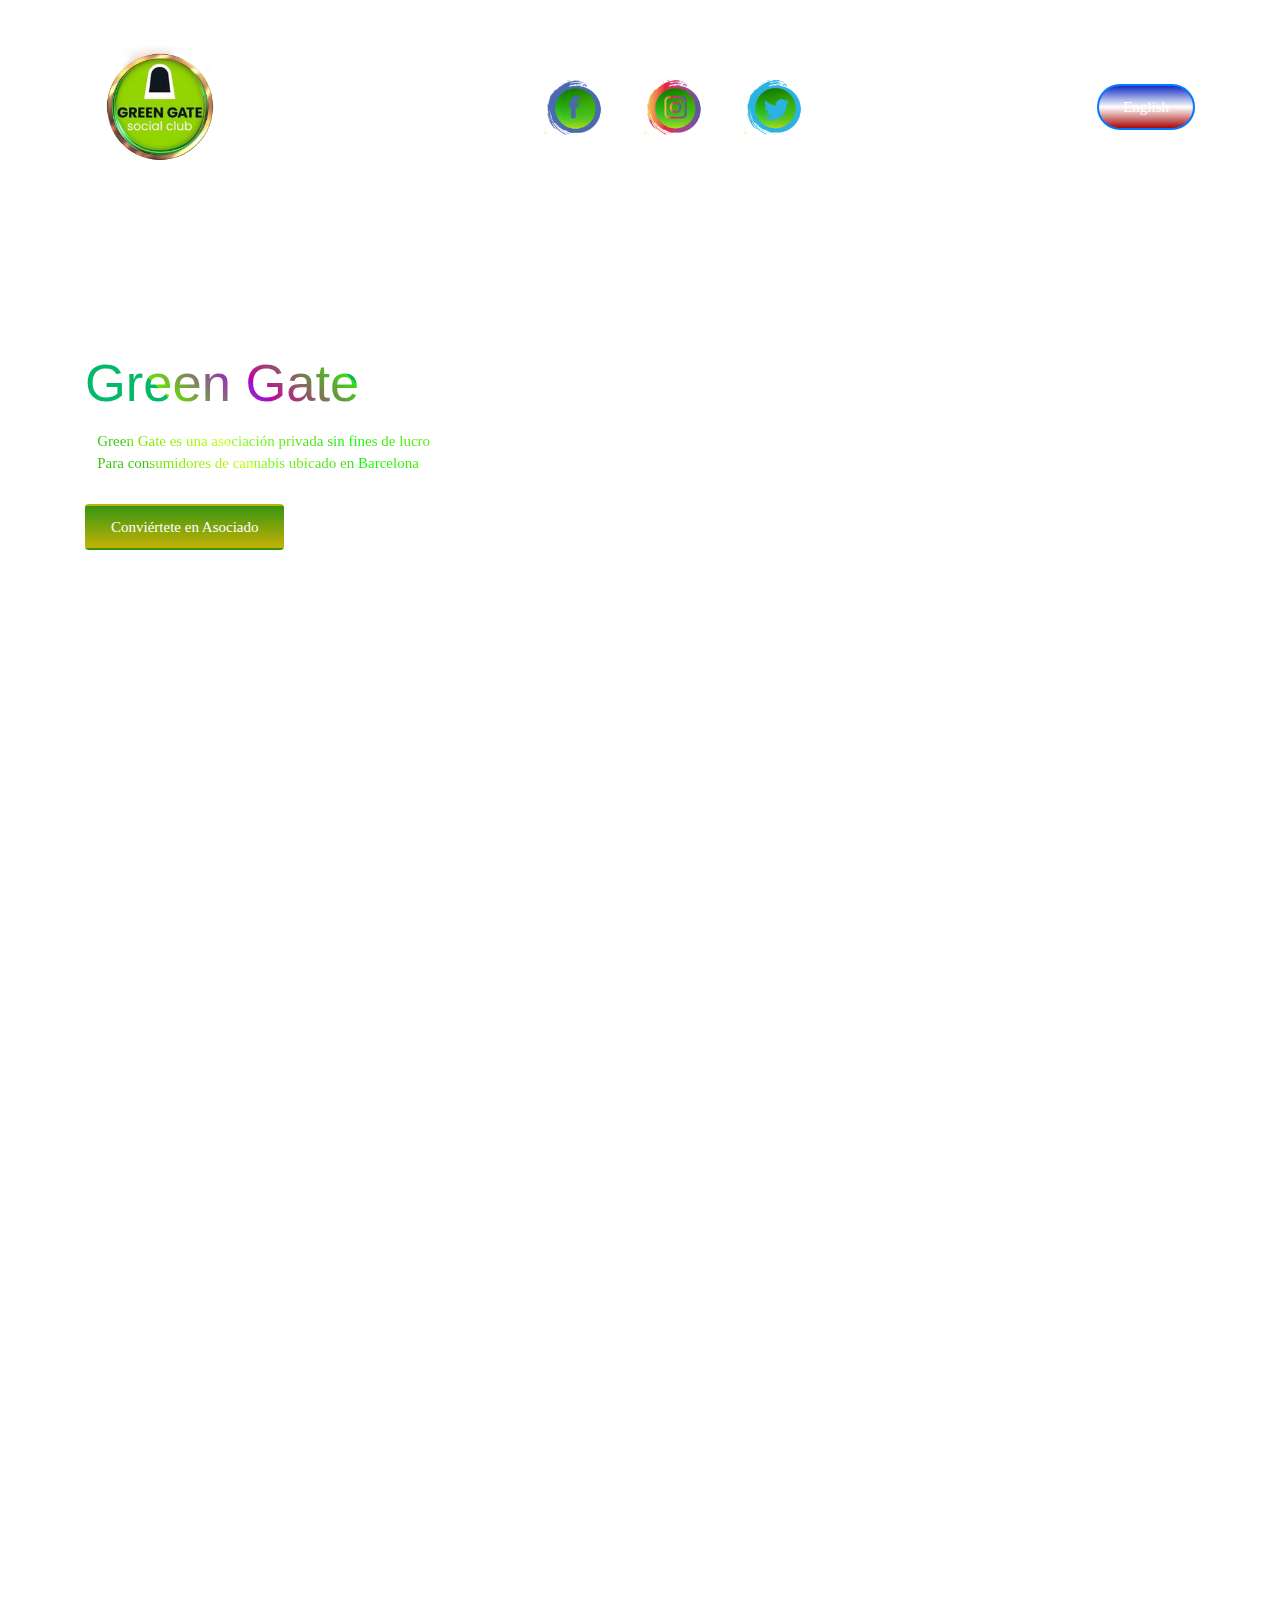
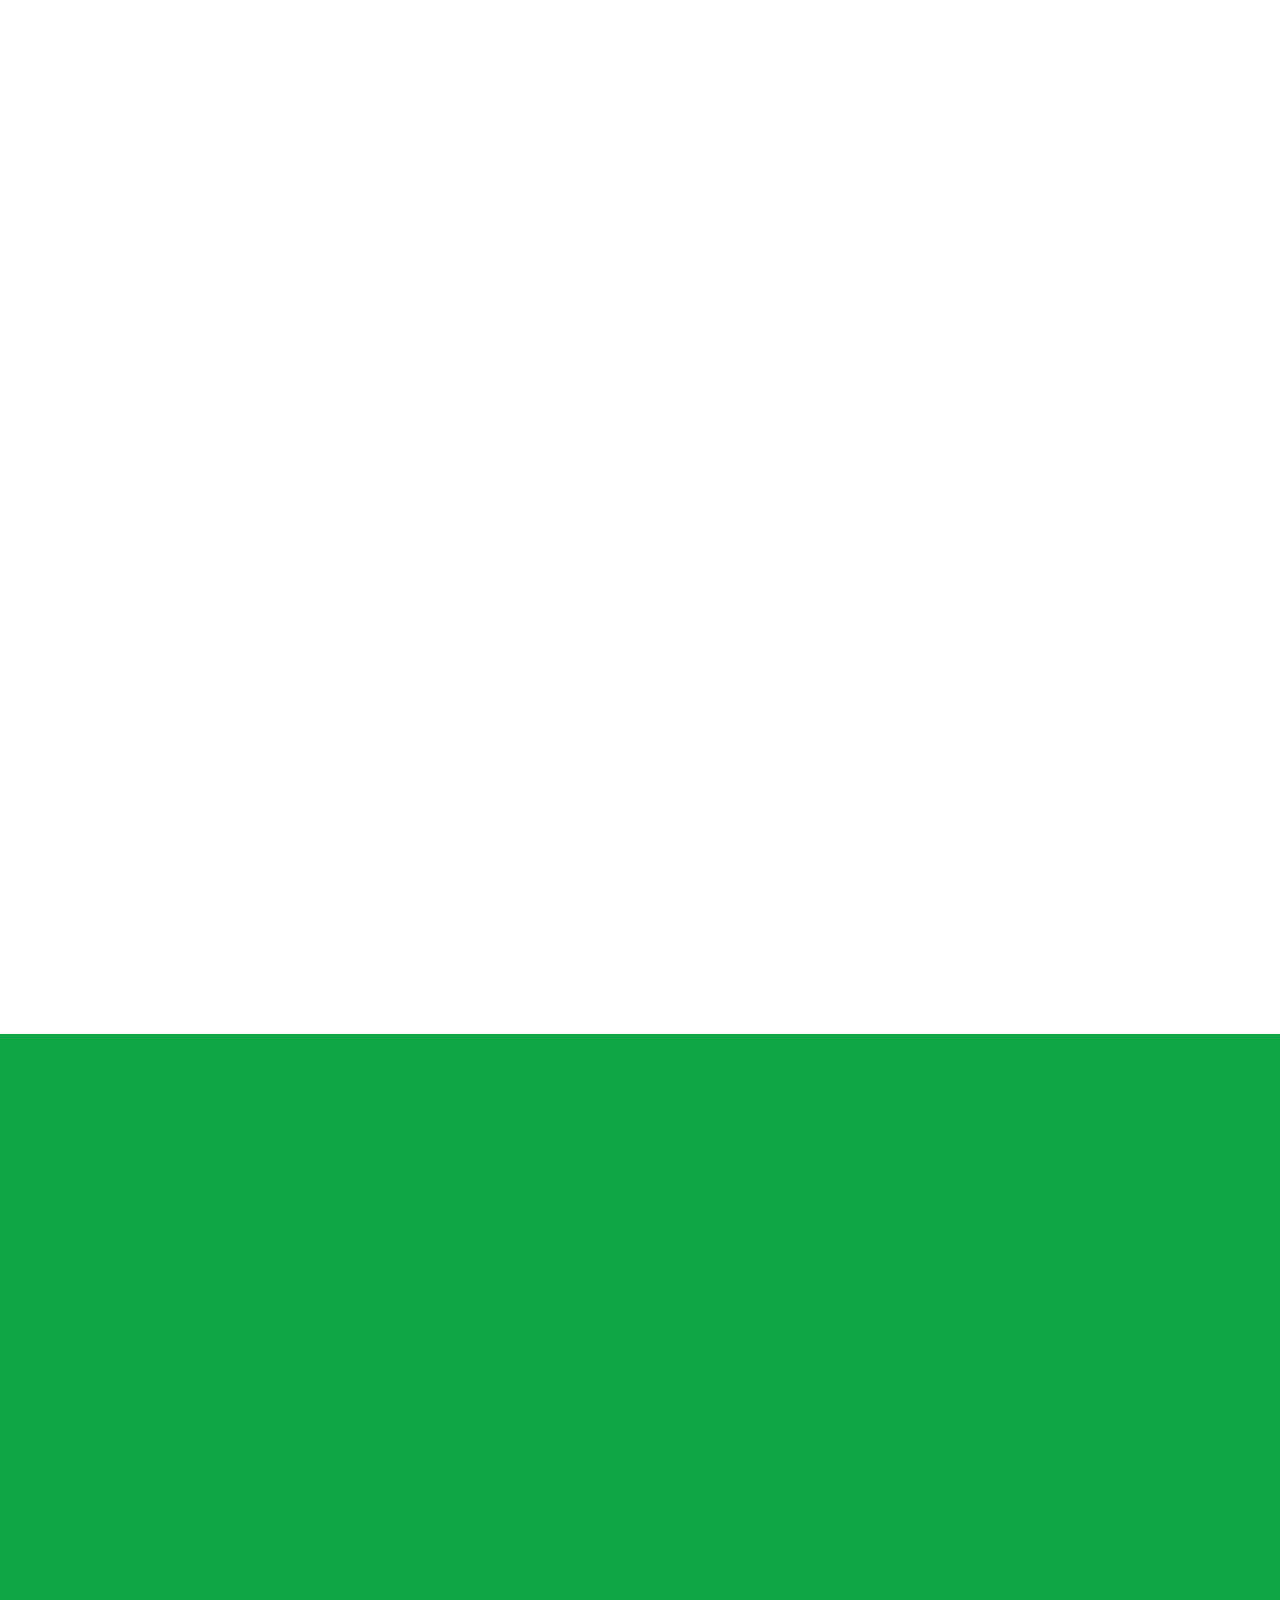
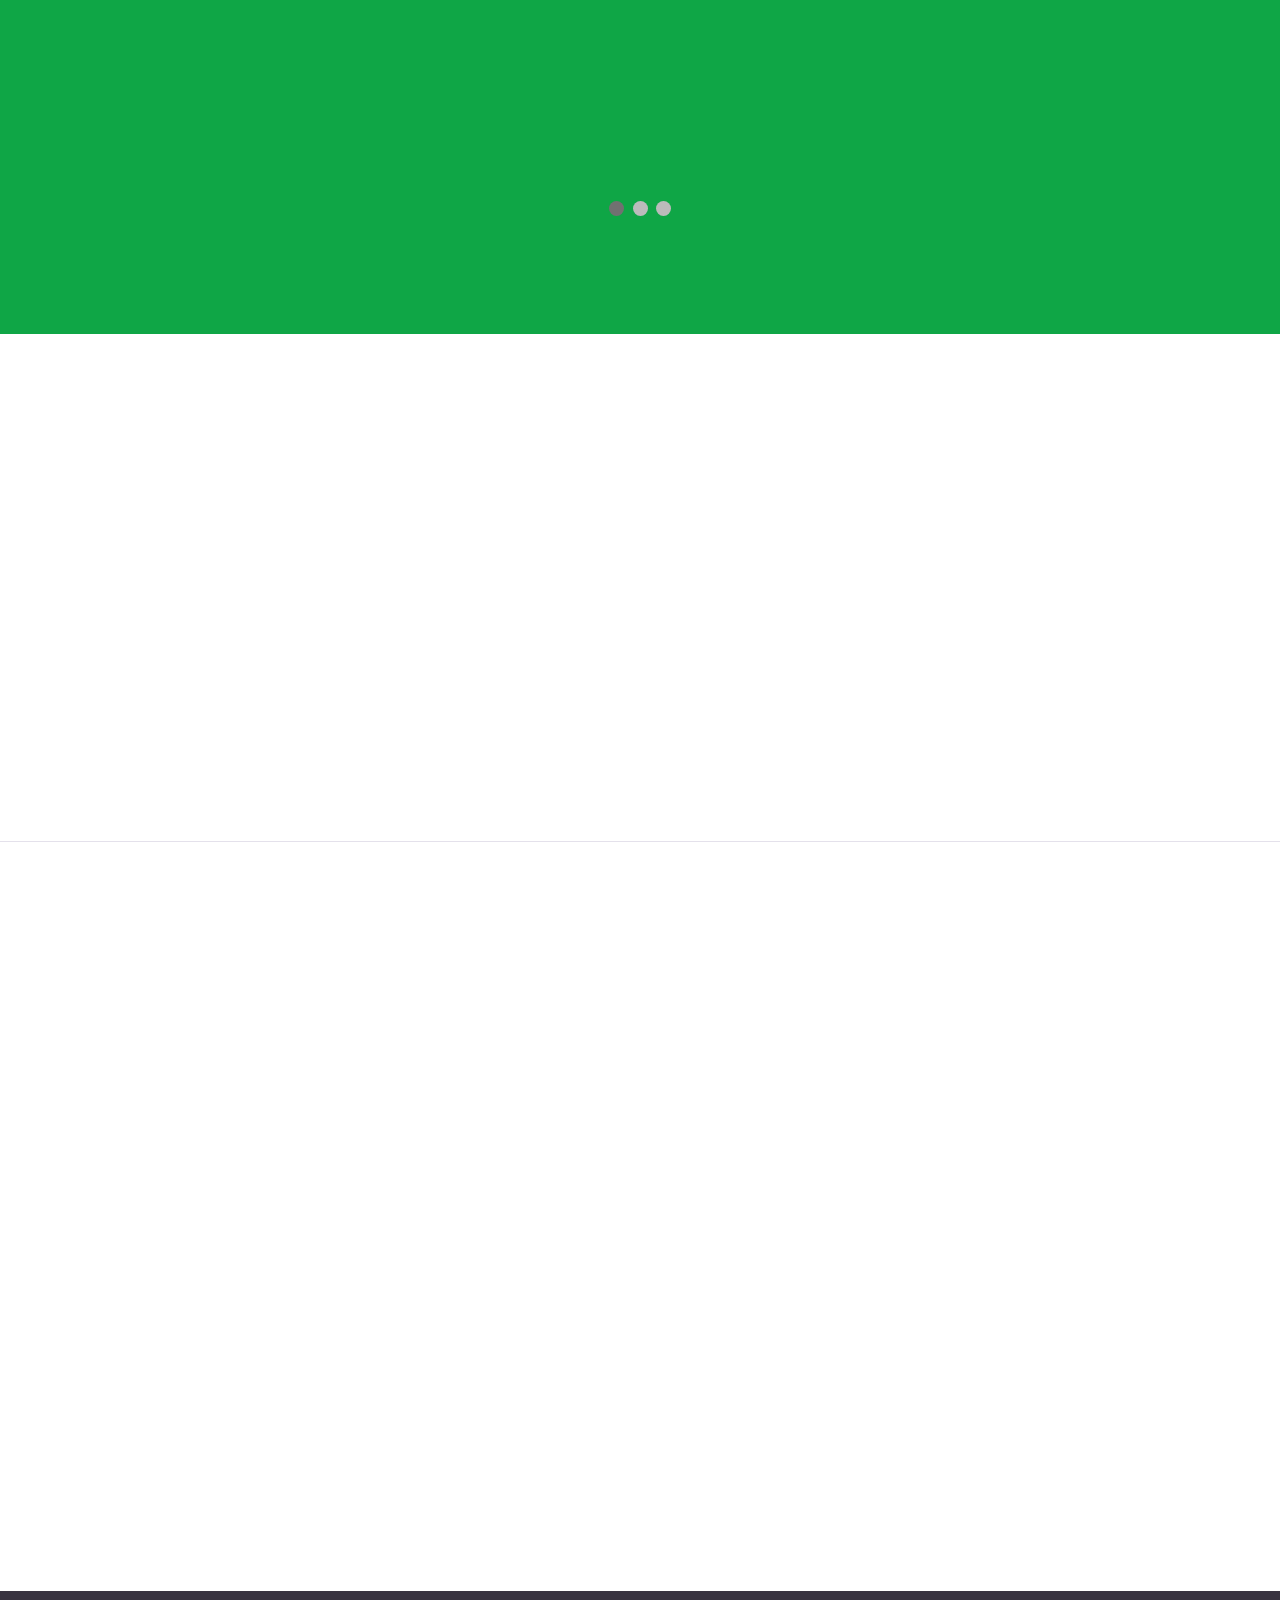
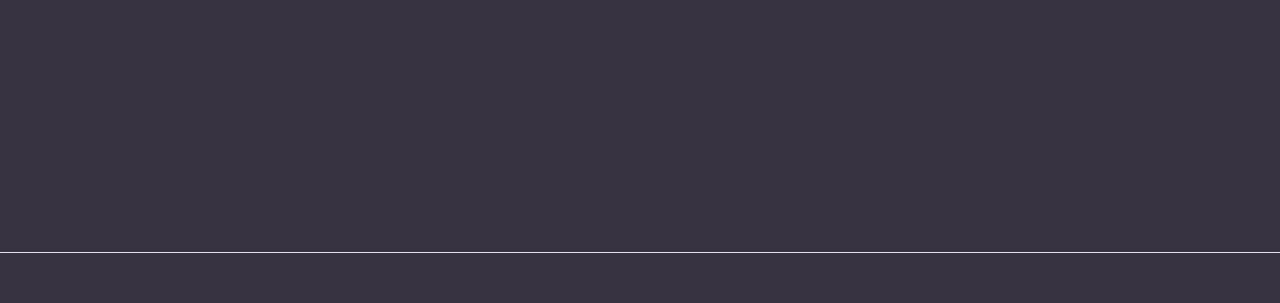
==== index-ES.html @ 4e25cd37 "Add files via upload" ====
<!DOCTYPE html>
<html lang="en">
<head>
  <meta charset="UTF-8">
  <meta name="viewport" content="width=device-width, initial-scale=1.0">
  <meta name="viewport" content="width=device-width, initial-scale=1">

  <meta http-equiv="X-UA-Compatible" content="ie=edge">
  
  <meta name="description" content="Mobile Application HTML5 Template">



  <meta name="viewport" content="width=device-width, initial-scale=1">

  <title>Green Gate </title>

  <link rel="stylesheet" href="https://www.w3schools.com/w3css/4/w3.css">

  <link rel="shortcut icon" href="assets/favicon-light.png" type="image/x-icon">

  <link rel="stylesheet" href="assets/css/maicons.css">



  <link rel="stylesheet" href="assets/vendor/animate/animate.css">

  <link rel="stylesheet" href="assets/vendor/owl-carousel/css/owl.carousel.min.css">

  <link rel="stylesheet" href="assets/css/bootstrap.css">

  <link rel="stylesheet" href="assets/css/mobster.css">

   <link rel="stylesheet" href="assets/css/style.css">


</head>
<body>

<nav class="navbar navbar-expand-lg navbar-dark navbar-floating">
  <div class="container">
    <a class="navbar-brand" href="#">
      <img src="assets/favicon-light.png" alt="" width="150" >
    </a>
    <button class="navbar-toggler" type="button" data-toggle="collapse" data-target="#navbarToggler" aria-controls="navbarToggler" aria-expanded="false" aria-label="Toggle navigation">
      <span class="navbar-toggler-icon"></span>
    </button>
  
    <div class="collapse navbar-collapse" id="navbarToggler">
      <ul class="navbar-nav ml-auto mt-3 mt-lg-0">
        <li class="nav-item dropdown active">
           </li>
      <li class="nav-item">
          <a class="nav-link" href="https://www.facebook.com/Green-Gate-263067402261282"><img src="assets/img/Facebook.png" alt="" width="70" ></a>
        </li>
        <li class="nav-item">
          <a class="nav-link" href="https://www.instagram.com/green_g4te/"><img src="assets/img/Instagram.png" alt="" width="70" ></a>
        </li>
        <li class="nav-item">
          <a class="nav-link" href="https://twitter.com/GateBarcelona"><img src="assets/img/Twitter.png" alt="" width="70" ></a>
        </li>
       
      </ul>
      <div class="ml-auto my-2 my-lg-0">
        <a href="index-2.html" class="btn btn-primary2 rounded-pill">English</a>
      </div>
    </div>
  </div>
</nav>

<div class="page-hero-section bg-image hero-home-2" style="background-image: url(assets/img/bg_hero_2.png);">
  <div class="hero-caption">
    <div class="container fg-white h-100">
      <div class="row align-items-center h-100">
        <div class="col-lg-6 wow fadeInUp">
           <div class="slide-caption">
                        <h1 class="gradient-text">Green Gate</h1>
                      </div>
         <div class="gradient-text2"><p class="mb-4">Green Gate es una asociación privada sin fines de lucro<br>Para consumidores de cannabis ubicado en Barcelona</p></div>

          <a href="#" class="btn btn-dark">Conviértete en Asociado</a>

        </div>
        </div>
      </div>
    </div>
  </div>
</div>
<div class="page-hero-section bg-image hero-home-1" style="background-image: url(assets/img/bg_1_Page2.png);">
<div class="page-section no-scroll">
  <div class="container">
    <h2 class="gradient-text text-center wow fadeIn">Green Gate Asociación de Cannabis</h2>

    <div class="row justify-content-center mt-5">
      <div class="col-lg-10">
        <div class="row justify-content-center">
          <div class="col-md-6 col-lg-4 py-3 wow fadeInLeft">
            <div class="card card-body border-0 text-center shadow pt-5">
              <div class="svg-icon mx-auto mb-4">
                <img src="assets/img/icons/payment.png" alt="">
              </div>
              <h5 class="fg-gray">Los horarios de apertura</h5>
              <p class="fs-small">Abierto todos los días, incluidos los fines de semana desde
11:00 a 23:00</p>
            </div>
          </div>
          <div class="col-md-6 col-lg-4 py-3 wow fadeInUp">
            <div class="card card-body border-0 text-center shadow pt-5">
              <div class="svg-icon mx-auto mb-4">
                <img src="assets/img/icons/customizable.png" alt="">
              </div>
              <h5 class="fg-gray">La mejor seleccion</h5>
              <p class="fs-small">Green Gate ofrece una amplia gama de variedades de cannabis de la mejor calidad.</p>
            </div>
          </div>
          <div class="col-md-6 col-lg-4 py-3 wow fadeInRight">
            <div class="card card-body border-0 text-center shadow pt-5">
              <div class="svg-icon mx-auto mb-4">
                <img src="assets/img/icons/concept.png" alt="">
              </div>
              <h5 class="fg-gray">Ubicación Barcelona</h5>
              <p class="fs-small">Situada en el corazón de Barcelona.<br>Carrer del Consell de Cent, 230
            </p>
            </div>
          </div>
          </div>
        </div>
      </div>
    </div>
  </div>
</div>
  <div class="page-section no-scroll">
  <div class="container">
    <div class="row align-items-center">
      <div class="col-lg-7 wow fadeIn">
        <div class="img-place">
          <img src="assets/img/app_preview_4.png" alt="">
        </div>
      </div>
      <div class="col-lg-5 pl-lg-5 wow fadeInUp">
        <h2 class="gradient-text mb-4">Bienvenido a Green Gate</h2>
        <p class="mb-4">La Asociación Green Gate es una asociación privada sin ánimo de lucro de consumidores de cannabis ubicada en Barcelona, <br>
          cuya finalidad es ofrecer un espacio controlado y regulado a los fumadores de Cannabis - Marihuana. <br>
Tanto quienes lo consumen con fines recreativos como quienes lo utilizan con fines terapéuticos</p>
        <a href="#" class="btn btn-dark rounded-pill">Conviértete en Asociado</a>
      </div>
    </div>
  </div>
</div>
 <h2 class="gradient-text text-center wow fadeIn">Galería</h2>
<div class="page-hero-section bg-image hero-home-2" style="background-color: #0fa646 ;">
<div class="slideshow">

<div class="mySlides fade">
  <div class="numbertext"></div>
  <img src="assets/img/Clean_Local/Loc_1_2000x1100.png" style="width:100%">
  <div class="text"></div>
</div>

<div class="mySlides fade">
  <div class="numbertext"></div>
  <img src="assets/img/Clean_Local/Loc_2_2000x1150.png" style="width:100%">
  <div class="text"></div>
</div>

<div class="mySlides fade">
  <div class="numbertext"></div>
  <img src="assets/img/Clean_Local/Loc_3_2000x1150.png" style="width:100%">
  <div class="text"></div>
</div>

</div>
<br>

<div style="text-align:center">
  <span class="dot"></span> 
  <span class="dot"></span> 
  <span class="dot"></span> 
</div>

<script>
var slideIndex = 0;
showSlides();

function showSlides() {
  var i;
  var slides = document.getElementsByClassName("mySlides");
  var dots = document.getElementsByClassName("dot");
  for (i = 0; i < slides.length; i++) {
    slides[i].style.display = "none";  
  }
  slideIndex++;
  if (slideIndex > slides.length) {slideIndex = 1}    
  for (i = 0; i < dots.length; i++) {
    dots[i].className = dots[i].className.replace(" active", "");
  }
  slides[slideIndex-1].style.display = "block";  
  dots[slideIndex-1].className += " active";
  setTimeout(showSlides, 2000); // Change image every 2 seconds
}
</script>
<!-- Clients -->
<div class="page-section">
  <div class="container">
    <div class="gradient-text text-center wow fadeIn">
      <h2 class="mb-4">Ejemplos de nuestras cepas </h2>
      <p> <a href="#">Conviértete en miembro</a></p>
    </div>
    <div class="row row-cols-1 row-cols-sm-2 row-cols-md-3 row-cols-lg-5 justify-content-center align-items-center mt-5">
      <div class="p-3 wow zoomIn">
        <div class="img-place client-img">
          <img src="assets/img/clients/Aghan_Sherbet.png" alt="">
        </div>
      </div>
      <div class="p-3 wow zoomIn">
        <div class="img-place client-img">
          <img src="assets/img/clients/Cream_Caramel.png" alt="">
        </div>
      </div>
      <div class="p-3 wow zoomIn">
        <div class="img-place client-img">
          <img src="assets/img/clients/Tropicana_Cookies.png" alt="">
        </div>
      </div>
      <div class="p-3 wow zoomIn">
        <div class="img-place client-img">
          <img src="assets/img/clients/Lemon_Miracle.png" alt="">
        </div>
      </div>
      <div class="p-3 wow zoomIn">
        <div class="img-place client-img">
          <img src="assets/img/clients/Old_Family_Purps.png" alt="">
        </div>
      </div>
      <div class="p-3 wow zoomIn">
        <div class="img-place client-img">
          <img src="assets/img/clients/King_Louis.png" alt="">
        </div>
      </div>
      <div class="p-3 wow zoomIn">
        <div class="img-place client-img">
          <img src="assets/img/clients/Gellato_33.png" alt="">
        </div>
      </div>
      <div class="p-3 wow zoomIn">
        <div class="img-place client-img">
          <img src="assets/img/clients/Strawberry_Glue.png" alt="">
        </div>
      </div>
    </div>
  </div>
</div>

<hr>

<!-- Testimonials -->
<div class="page-section">
  <div class="container">
    <div class="row justify-content-center text-center">
      <div class="col-lg-6 wow fadeIn">
        <h2 class="gradient-text" >Opiniones</h2>
      </div>
    </div>
  </div>
  <div class="container-fluid">
    <div class="owl-carousel stack-carousel mt-5 wow fadeInUp">
      <div class="item">
        <div class="ratings fs-small py-3">
          <span class="icon mai-star"></span>
          <span class="icon mai-star"></span>
          <span class="icon mai-star"></span>
          <span class="icon mai-star"></span>
          <span class="icon mai-star"></span>
        </div>
  
        <div class="caption">Un gran club. El personal es muy amable y tiene buen ambiente. Todos los fines de semana hay buena música. <br>
La variedad de habitaciones asegura que se sienta cómodo y pueda relajarse por completo, especialmente con amigos.</div>
  
        <div class="avatar mt-3">
          <div class="avatar-img">
            <img src="assets/img/person/person_1.png" alt="">
          </div>
          <div class="avatar-caption">
            <p class="mb-0 fw-medium fg-primary">Adam Gracikowski</p>
            <div class="fs-vsmall fw-medium">Asociado</div>
          </div>
        </div>
      </div>
      <div class="item">
        <div class="ratings fs-small py-3">
          <span class="icon mai-star"></span>
          <span class="icon mai-star"></span>
          <span class="icon mai-star"></span>
          <span class="icon mai-star"></span>
          <span class="icon mai-star"></span>
        </div>
  
        <div class="caption"></div>
  
        <div class="avatar mt-3">
          <div class="avatar-img">
            <img src="assets/img/person/person_2.png" alt="">
          </div>
          <div class="avatar-caption">
            <p class="mb-0 fw-medium fg-primary">Galih Raugana</p>
            <div class="fs-vsmall fw-medium">Graphic Designer</div>
          </div>
        </div>
      </div>
      <div class="item">
        <div class="ratings fs-small py-3">
          <span class="icon mai-star"></span>
          <span class="icon mai-star"></span>
          <span class="icon mai-star"></span>
          <span class="icon mai-star"></span>
          <span class="mai-star"></span>
        </div>
  
        <div class="caption">Lorem ipsum dolor, sit amet consectetur adipisicing elit. Rem distinctio esse eum laudantium necessitatibus autem perferendis quod ipsum eaque.</div>
  
        <div class="avatar mt-3">
          <div class="avatar-img">
            <img src="assets/img/person/person_3.png" alt="">
          </div>
          <div class="avatar-caption">
            <p class="mb-0 fw-medium fg-primary">Galih Raugana</p>
            <div class="fs-vsmall fw-medium">Data Analyst</div>
          </div>
        </div>
      </div>
    </div>
  </div>
</div>





<div class=" bg-dark fg-white">
  <div class="container mb-5">
    <div class="row justify-content-center text-center wow fadeInUp">
      <div class="col-lg-8">
        <div class="text-center mb-3">
          <img src="assets/favicon-light.png" alt="" height="80">
        </div>
        <h3 class="gradient-text mb-3"><span class="fg-primary">Green</span>Gate</h3>
        <p class="gradient-text caption">Green Gate es una asociación privada sin fines de lucro
Para consumidores de cannabis ubicados en Barcelona.</p>

       
      </div>
    </div>
  </div>
  
  <hr>
  <!-- Please don't remove or modify the credits below -->
  <p class="gradient-text text-center mt-4 wow fadeIn">Copyright &copy; 2021 <a href="https://www.greengate.es/" class="fg-white fw-medium">GreenGate</a>. Todos los derechos reservados</p>
</div>

<script src="assets/js/jquery-3.5.1.min.js"></script>

<script src="assets/js/bootstrap.bundle.min.js"></script>

<script src="assets/vendor/owl-carousel/js/owl.carousel.min.js"></script>

<script src="assets/vendor/wow/wow.min.js"></script>

<script src="assets/js/mobster.js"></script>

</body>
</html>
---- assets/css/maicons.css ----
@font-face {
  font-family: 'maicons';
  src:  url('../fonts/maicons.eot?c9nlkl');
  src:  url('../fonts/maicons.eot?c9nlkl#iefix') format('embedded-opentype'),
    url('../fonts/maicons.ttf?c9nlkl') format('truetype'),
    url('../fonts/maicons.woff?c9nlkl') format('woff'),
    url('../fonts/maicons.svg?c9nlkl#maicons') format('svg');
  font-weight: normal;
  font-style: normal;
  font-display: block;
}

[class^="mai-"], [class*=" mai-"] {
  /* use !important to prevent issues with browser extensions that change fonts */
  font-family: 'maicons' !important;
  speak: none;
  font-style: normal;
  font-weight: normal;
  font-variant: normal;
  text-transform: none;
  line-height: 1;

  /* Better Font Rendering =========== */
  -webkit-font-smoothing: antialiased;
  -moz-osx-font-smoothing: grayscale;
}

.mai-add:before {
  content: "\e900";
}
.mai-add-circle:before {
  content: "\e901";
}
.mai-add-circle-outline:before {
  content: "\e902";
}
.mai-airplane:before {
  content: "\e903";
}
.mai-airplane-outline:before {
  content: "\e904";
}
.mai-alarm:before {
  content: "\e905";
}
.mai-alarm-outline:before {
  content: "\e906";
}
.mai-albums:before {
  content: "\e907";
}
.mai-albums-outline:before {
  content: "\e908";
}
.mai-alert:before {
  content: "\e909";
}
.mai-alert-circle:before {
  content: "\e90a";
}
.mai-alert-circle-outline:before {
  content: "\e90b";
}
.mai-analytics:before {
  content: "\e90c";
}
.mai-analytics-outline:before {
  content: "\e90d";
}
.mai-aperture:before {
  content: "\e90e";
}
.mai-aperture-outline:before {
  content: "\e90f";
}
.mai-apps:before {
  content: "\e910";
}
.mai-apps-outline:before {
  content: "\e911";
}
.mai-archive:before {
  content: "\e912";
}
.mai-archive-outline:before {
  content: "\e913";
}
.mai-arrow-back:before {
  content: "\e914";
}
.mai-arrow-back-circle:before {
  content: "\e915";
}
.mai-arrow-back-circle-outline:before {
  content: "\e916";
}
.mai-arrow-down:before {
  content: "\e917";
}
.mai-arrow-down-circle:before {
  content: "\e918";
}
.mai-arrow-down-circle-outline:before {
  content: "\e919";
}
.mai-arrow-forward:before {
  content: "\e91a";
}
.mai-arrow-forward-circle:before {
  content: "\e91b";
}
.mai-arrow-forward-circle-outline:before {
  content: "\e91c";
}
.mai-arrow-redo:before {
  content: "\e91d";
}
.mai-arrow-redo-circle:before {
  content: "\e91e";
}
.mai-arrow-redo-circle-outline:before {
  content: "\e91f";
}
.mai-arrow-redo-outline:before {
  content: "\e920";
}
.mai-arrow-undo:before {
  content: "\e921";
}
.mai-arrow-undo-circle:before {
  content: "\e922";
}
.mai-arrow-undo-circle-outline:before {
  content: "\e923";
}
.mai-arrow-undo-outline:before {
  content: "\e924";
}
.mai-arrow-up:before {
  content: "\e925";
}
.mai-arrow-up-circle:before {
  content: "\e926";
}
.mai-arrow-up-circle-outline:before {
  content: "\e927";
}
.mai-at:before {
  content: "\e928";
}
.mai-at-circle:before {
  content: "\e929";
}
.mai-at-circle-outline:before {
  content: "\e92a";
}
.mai-attach:before {
  content: "\e92b";
}
.mai-attach-outline:before {
  content: "\e92c";
}
.mai-backspace:before {
  content: "\e92d";
}
.mai-backspace-outline:before {
  content: "\e92e";
}
.mai-bandage:before {
  content: "\e92f";
}
.mai-bandage-outline:before {
  content: "\e930";
}
.mai-bar-chart:before {
  content: "\e932";
}
.mai-bar-chart-outline:before {
  content: "\e933";
}
.mai-barbell:before {
  content: "\e931";
}
.mai-barcode:before {
  content: "\e934";
}
.mai-barcode-outline:before {
  content: "\e935";
}
.mai-baseball:before {
  content: "\e936";
}
.mai-baseball-outline:before {
  content: "\e937";
}
.mai-basket:before {
  content: "\e938";
}
.mai-basket-outline:before {
  content: "\e93b";
}
.mai-basketball:before {
  content: "\e939";
}
.mai-basketball-outline:before {
  content: "\e93a";
}
.mai-battery-charging:before {
  content: "\e93c";
}
.mai-battery-dead:before {
  content: "\e93d";
}
.mai-battery-full:before {
  content: "\e93e";
}
.mai-battery-half:before {
  content: "\e93f";
}
.mai-beaker:before {
  content: "\e940";
}
.mai-beaker-outline:before {
  content: "\e941";
}
.mai-bed:before {
  content: "\e942";
}
.mai-bed-outline:before {
  content: "\e943";
}
.mai-beer:before {
  content: "\e944";
}
.mai-beer-outline:before {
  content: "\e945";
}
.mai-bicycle:before {
  content: "\e946";
}
.mai-bluetooth:before {
  content: "\e947";
}
.mai-boat:before {
  content: "\e948";
}
.mai-boat-outline:before {
  content: "\e949";
}
.mai-body:before {
  content: "\e94a";
}
.mai-body-outline:before {
  content: "\e94b";
}
.mai-bonfire:before {
  content: "\e94c";
}
.mai-bonfire-outline:before {
  content: "\e94d";
}
.mai-book:before {
  content: "\e94e";
}
.mai-book-outline:before {
  content: "\e953";
}
.mai-bookmark:before {
  content: "\e94f";
}
.mai-bookmark-outline:before {
  content: "\e950";
}
.mai-bookmarks:before {
  content: "\e951";
}
.mai-bookmarks-outline:before {
  content: "\e952";
}
.mai-briefcase:before {
  content: "\e954";
}
.mai-briefcase-outline:before {
  content: "\e955";
}
.mai-browsers:before {
  content: "\e956";
}
.mai-browsers-outline:before {
  content: "\e957";
}
.mai-brush:before {
  content: "\e958";
}
.mai-brush-outline:before {
  content: "\e959";
}
.mai-bug:before {
  content: "\e95a";
}
.mai-bug-outline:before {
  content: "\e95b";
}
.mai-build:before {
  content: "\e95c";
}
.mai-build-outline:before {
  content: "\e95d";
}
.mai-bulb:before {
  content: "\e95e";
}
.mai-bulb-outline:before {
  content: "\e95f";
}
.mai-bus:before {
  content: "\e960";
}
.mai-bus-outline:before {
  content: "\e963";
}
.mai-business:before {
  content: "\e961";
}
.mai-business-outline:before {
  content: "\e962";
}
.mai-cafe:before {
  content: "\e964";
}
.mai-cafe-outline:before {
  content: "\e965";
}
.mai-calculator:before {
  content: "\e966";
}
.mai-calculator-outline:before {
  content: "\e967";
}
.mai-calendar:before {
  content: "\e968";
}
.mai-calendar-outline:before {
  content: "\e969";
}
.mai-call:before {
  content: "\e96a";
}
.mai-call-outline:before {
  content: "\e96b";
}
.mai-camera:before {
  content: "\e96c";
}
.mai-camera-outline:before {
  content: "\e96d";
}
.mai-camera-reverse:before {
  content: "\e96e";
}
.mai-camera-reverse-outline:before {
  content: "\e96f";
}
.mai-car:before {
  content: "\e970";
}
.mai-car-outline:before {
  content: "\e97f";
}
.mai-car-sport:before {
  content: "\e980";
}
.mai-car-sport-outline:before {
  content: "\e981";
}
.mai-card:before {
  content: "\e971";
}
.mai-card-outline:before {
  content: "\e972";
}
.mai-caret-back:before {
  content: "\e973";
}
.mai-caret-back-circle:before {
  content: "\e974";
}
.mai-caret-back-circle-outline:before {
  content: "\e975";
}
.mai-caret-down:before {
  content: "\e976";
}
.mai-caret-down-circle:before {
  content: "\e977";
}
.mai-caret-down-circle-outline:before {
  content: "\e978";
}
.mai-caret-forward:before {
  content: "\e979";
}
.mai-caret-forward-circle:before {
  content: "\e97a";
}
.mai-caret-forward-circle-outline:before {
  content: "\e97b";
}
.mai-caret-up:before {
  content: "\e97c";
}
.mai-caret-up-circle:before {
  content: "\e97d";
}
.mai-caret-up-circle-outline:before {
  content: "\e97e";
}
.mai-cart:before {
  content: "\e982";
}
.mai-cart-outline:before {
  content: "\e983";
}
.mai-cash:before {
  content: "\e984";
}
.mai-cash-outline:before {
  content: "\e985";
}
.mai-chatbox:before {
  content: "\e986";
}
.mai-chatbox-ellipses:before {
  content: "\e987";
}
.mai-chatbox-ellipses-outline:before {
  content: "\e988";
}
.mai-chatbox-outline:before {
  content: "\e989";
}
.mai-chatbubble:before {
  content: "\e98a";
}
.mai-chatbubble-ellipses:before {
  content: "\e98b";
}
.mai-chatbubble-ellipses-outline:before {
  content: "\e98c";
}
.mai-chatbubble-outline:before {
  content: "\e98d";
}
.mai-chatbubbles:before {
  content: "\e98e";
}
.mai-chatbubbles-outline:before {
  content: "\e98f";
}
.mai-checkbox:before {
  content: "\e990";
}
.mai-checkbox-outline:before {
  content: "\e991";
}
.mai-checkmark:before {
  content: "\e992";
}
.mai-checkmark-circle:before {
  content: "\e993";
}
.mai-checkmark-circle-outline:before {
  content: "\e994";
}
.mai-checkmark-done:before {
  content: "\e995";
}
.mai-checkmark-done-circle:before {
  content: "\e996";
}
.mai-checkmark-done-circle-outline:before {
  content: "\e997";
}
.mai-chevron-back:before {
  content: "\e998";
}
.mai-chevron-back-circle:before {
  content: "\e999";
}
.mai-chevron-back-circle-outline:before {
  content: "\e99a";
}
.mai-chevron-down:before {
  content: "\e99b";
}
.mai-chevron-down-circle:before {
  content: "\e99c";
}
.mai-chevron-down-circle-outline:before {
  content: "\e99d";
}
.mai-chevron-forward:before {
  content: "\e99e";
}
.mai-chevron-forward-circle:before {
  content: "\e99f";
}
.mai-chevron-forward-circle-outline:before {
  content: "\e9a0";
}
.mai-chevron-up:before {
  content: "\e9a1";
}
.mai-chevron-up-circle:before {
  content: "\e9a2";
}
.mai-chevron-up-circle-outline:before {
  content: "\e9a3";
}
.mai-clipboard:before {
  content: "\e9a4";
}
.mai-clipboard-outline:before {
  content: "\e9a5";
}
.mai-close:before {
  content: "\e9a6";
}
.mai-close-circle:before {
  content: "\e9a7";
}
.mai-close-circle-outline:before {
  content: "\e9a8";
}
.mai-cloud:before {
  content: "\e9a9";
}
.mai-cloud-circle:before {
  content: "\e9aa";
}
.mai-cloud-circle-outline:before {
  content: "\e9ab";
}
.mai-cloud-done:before {
  content: "\e9ac";
}
.mai-cloud-done-outline:before {
  content: "\e9ad";
}
.mai-cloud-download:before {
  content: "\e9ae";
}
.mai-cloud-download-outline:before {
  content: "\e9af";
}
.mai-cloud-offline:before {
  content: "\e9b0";
}
.mai-cloud-offline-outline:before {
  content: "\e9b1";
}
.mai-cloud-outline:before {
  content: "\e9b2";
}
.mai-cloud-upload:before {
  content: "\e9b3";
}
.mai-cloud-upload-outline:before {
  content: "\e9b4";
}
.mai-cloudy:before {
  content: "\e9b5";
}
.mai-cloudy-night:before {
  content: "\e9b6";
}
.mai-cloudy-night-outline:before {
  content: "\e9b7";
}
.mai-cloudy-outline:before {
  content: "\e9b8";
}
.mai-code:before {
  content: "\e9b9";
}
.mai-code-download:before {
  content: "\e9ba";
}
.mai-code-slash:before {
  content: "\e9bb";
}
.mai-code-working:before {
  content: "\e9bc";
}
.mai-cog:before {
  content: "\e9bd";
}
.mai-color-fill:before {
  content: "\e9be";
}
.mai-color-fill-outline:before {
  content: "\e9bf";
}
.mai-color-filter:before {
  content: "\e9c0";
}
.mai-color-filter-outline:before {
  content: "\e9c1";
}
.mai-color-palette:before {
  content: "\e9c2";
}
.mai-color-palette-outline:before {
  content: "\e9c3";
}
.mai-color-wand:before {
  content: "\e9c4";
}
.mai-color-wand-outline:before {
  content: "\e9c5";
}
.mai-compass:before {
  content: "\e9c6";
}
.mai-compass-outline:before {
  content: "\e9c7";
}
.mai-construct:before {
  content: "\e9c8";
}
.mai-construct-outline:before {
  content: "\e9c9";
}
.mai-contract:before {
  content: "\e9ca";
}
.mai-contrast:before {
  content: "\e9cb";
}
.mai-copy:before {
  content: "\e9cc";
}
.mai-copy-outline:before {
  content: "\e9cd";
}
.mai-create:before {
  content: "\e9ce";
}
.mai-create-outline:before {
  content: "\e9cf";
}
.mai-crop:before {
  content: "\e9d0";
}
.mai-cube:before {
  content: "\e9d1";
}
.mai-cube-outline:before {
  content: "\e9d2";
}
.mai-cut:before {
  content: "\e9d3";
}
.mai-desktop:before {
  content: "\e9d4";
}
.mai-desktop-outline:before {
  content: "\e9d5";
}
.mai-disc:before {
  content: "\e9d6";
}
.mai-disc-outline:before {
  content: "\e9d7";
}
.mai-document:before {
  content: "\e9d8";
}
.mai-document-outline:before {
  content: "\e9d9";
}
.mai-document-text:before {
  content: "\e9dc";
}
.mai-document-text-outline:before {
  content: "\e9dd";
}
.mai-documents:before {
  content: "\e9da";
}
.mai-documents-outline:before {
  content: "\e9db";
}
.mai-download:before {
  content: "\e9de";
}
.mai-download-outline:before {
  content: "\e9df";
}
.mai-duplicate:before {
  content: "\e9e0";
}
.mai-duplicate-outline:before {
  content: "\e9e1";
}
.mai-ear:before {
  content: "\e9e2";
}
.mai-ear-outline:before {
  content: "\e9e3";
}
.mai-earth:before {
  content: "\e9e4";
}
.mai-earth-outline:before {
  content: "\e9e5";
}
.mai-easel:before {
  content: "\e9e6";
}
.mai-easel-outline:before {
  content: "\e9e7";
}
.mai-egg:before {
  content: "\e9e8";
}
.mai-egg-outline:before {
  content: "\e9e9";
}
.mai-ellipse:before {
  content: "\e9ea";
}
.mai-ellipse-outline:before {
  content: "\e9eb";
}
.mai-ellipsis-horizontal:before {
  content: "\e9ec";
}
.mai-ellipsis-horizontal-circle:before {
  content: "\e9ed";
}
.mai-ellipsis-vertical:before {
  content: "\e9ee";
}
.mai-ellipsis-vertical-circle:before {
  content: "\e9ef";
}
.mai-enter:before {
  content: "\e9f0";
}
.mai-enter-outline:before {
  content: "\e9f1";
}
.mai-exit:before {
  content: "\e9f2";
}
.mai-exit-outline:before {
  content: "\e9f3";
}
.mai-expand:before {
  content: "\e9f4";
}
.mai-eye:before {
  content: "\e9f5";
}
.mai-eye-off:before {
  content: "\e9f8";
}
.mai-eye-off-outline:before {
  content: "\e9f9";
}
.mai-eye-outline:before {
  content: "\e9fa";
}
.mai-eyedrop:before {
  content: "\e9f6";
}
.mai-eyedrop-outline:before {
  content: "\e9f7";
}
.mai-fast-food:before {
  content: "\e9fb";
}
.mai-fast-food-outline:before {
  content: "\e9fc";
}
.mai-female:before {
  content: "\e9fd";
}
.mai-file-tray:before {
  content: "\e9fe";
}
.mai-file-tray-full:before {
  content: "\e9ff";
}
.mai-file-tray-full-outline:before {
  content: "\ea00";
}
.mai-file-tray-outline:before {
  content: "\ea01";
}
.mai-film:before {
  content: "\ea02";
}
.mai-film-outline:before {
  content: "\ea03";
}
.mai-filter:before {
  content: "\ea04";
}
.mai-finger-print:before {
  content: "\ea05";
}
.mai-fitness:before {
  content: "\ea06";
}
.mai-fitness-outline:before {
  content: "\ea07";
}
.mai-flag:before {
  content: "\ea08";
}
.mai-flag-outline:before {
  content: "\ea09";
}
.mai-flame:before {
  content: "\ea0a";
}
.mai-flame-outline:before {
  content: "\ea0b";
}
.mai-flash:before {
  content: "\ea0c";
}
.mai-flash-off:before {
  content: "\ea0f";
}
.mai-flash-off-outline:before {
  content: "\ea10";
}
.mai-flash-outline:before {
  content: "\ea11";
}
.mai-flashlight:before {
  content: "\ea0d";
}
.mai-flashlight-outline:before {
  content: "\ea0e";
}
.mai-flask:before {
  content: "\ea12";
}
.mai-flask-outline:before {
  content: "\ea13";
}
.mai-flower:before {
  content: "\ea14";
}
.mai-flower-outline:before {
  content: "\ea15";
}
.mai-folder:before {
  content: "\ea16";
}
.mai-folder-open:before {
  content: "\ea17";
}
.mai-folder-open-outline:before {
  content: "\ea18";
}
.mai-folder-outline:before {
  content: "\ea19";
}
.mai-football:before {
  content: "\ea1a";
}
.mai-football-outline:before {
  content: "\ea1b";
}
.mai-funnel:before {
  content: "\ea1c";
}
.mai-funnel-outline:before {
  content: "\ea1d";
}
.mai-game-controller:before {
  content: "\ea1e";
}
.mai-game-controller-outline:before {
  content: "\ea1f";
}
.mai-gift:before {
  content: "\ea20";
}
.mai-gift-outline:before {
  content: "\ea21";
}
.mai-git-branch:before {
  content: "\ea22";
}
.mai-git-commit:before {
  content: "\ea23";
}
.mai-git-compare:before {
  content: "\ea24";
}
.mai-git-merge:before {
  content: "\ea25";
}
.mai-git-network:before {
  content: "\ea26";
}
.mai-git-pull-request:before {
  content: "\ea27";
}
.mai-glasses:before {
  content: "\ea28";
}
.mai-glasses-outline:before {
  content: "\ea29";
}
.mai-globe:before {
  content: "\ea2a";
}
.mai-globe-outline:before {
  content: "\ea2b";
}
.mai-golf:before {
  content: "\ea2c";
}
.mai-golf-outline:before {
  content: "\ea2d";
}
.mai-grid:before {
  content: "\ea2e";
}
.mai-grid-outline:before {
  content: "\ea2f";
}
.mai-hammer:before {
  content: "\ea30";
}
.mai-hammer-outline:before {
  content: "\ea31";
}
.mai-hand-left:before {
  content: "\ea32";
}
.mai-hand-left-outline:before {
  content: "\ea33";
}
.mai-hand-right:before {
  content: "\ea34";
}
.mai-hand-right-outline:before {
  content: "\ea35";
}
.mai-happy:before {
  content: "\ea36";
}
.mai-happy-outline:before {
  content: "\ea37";
}
.mai-hardware-chip:before {
  content: "\ea38";
}
.mai-hardware-chip-outline:before {
  content: "\ea39";
}
.mai-headset:before {
  content: "\ea3a";
}
.mai-headset-outline:before {
  content: "\ea3b";
}
.mai-heart:before {
  content: "\ea3c";
}
.mai-heart-circle:before {
  content: "\ea3d";
}
.mai-heart-circle-outline:before {
  content: "\ea3e";
}
.mai-heart-dislike:before {
  content: "\ea3f";
}
.mai-heart-dislike-circle:before {
  content: "\ea40";
}
.mai-heart-dislike-circle-outline:before {
  content: "\ea41";
}
.mai-heart-dislike-outline:before {
  content: "\ea42";
}
.mai-heart-half:before {
  content: "\ea43";
}
.mai-heart-half-outline:before {
  content: "\ea44";
}
.mai-heart-outline:before {
  content: "\ea45";
}
.mai-help:before {
  content: "\ea46";
}
.mai-help-buoy:before {
  content: "\ea47";
}
.mai-help-buoy-outline:before {
  content: "\ea48";
}
.mai-help-circle:before {
  content: "\ea49";
}
.mai-help-circle-outline:before {
  content: "\ea4a";
}
.mai-home:before {
  content: "\ea4b";
}
.mai-home-outline:before {
  content: "\ea4c";
}
.mai-hourglass:before {
  content: "\ea4d";
}
.mai-hourglass-outline:before {
  content: "\ea4e";
}
.mai-ice-cream:before {
  content: "\ea4f";
}
.mai-ice-cream-outline:before {
  content: "\ea50";
}
.mai-image:before {
  content: "\ea51";
}
.mai-image-outline:before {
  content: "\ea52";
}
.mai-images:before {
  content: "\ea53";
}
.mai-images-outline:before {
  content: "\ea54";
}
.mai-infinite:before {
  content: "\ea55";
}
.mai-information:before {
  content: "\ea56";
}
.mai-information-circle:before {
  content: "\ea57";
}
.mai-information-circle-outline:before {
  content: "\ea58";
}
.mai-journal:before {
  content: "\ea59";
}
.mai-journal-outline:before {
  content: "\ea5a";
}
.mai-key:before {
  content: "\ea5b";
}
.mai-key-outline:before {
  content: "\ea5c";
}
.mai-keypad:before {
  content: "\ea5d";
}
.mai-keypad-outline:before {
  content: "\ea5e";
}
.mai-language:before {
  content: "\ea5f";
}
.mai-laptop:before {
  content: "\ea60";
}
.mai-laptop-outline:before {
  content: "\ea61";
}
.mai-layers:before {
  content: "\ea62";
}
.mai-layers-outline:before {
  content: "\ea63";
}
.mai-leaf:before {
  content: "\ea64";
}
.mai-leaf-outline:before {
  content: "\ea65";
}
.mai-library:before {
  content: "\ea66";
}
.mai-library-outline:before {
  content: "\ea67";
}
.mai-link:before {
  content: "\ea68";
}
.mai-list:before {
  content: "\ea69";
}
.mai-list-circle:before {
  content: "\ea6a";
}
.mai-list-circle-outline:before {
  content: "\ea6b";
}
.mai-locate:before {
  content: "\ea6c";
}
.mai-location:before {
  content: "\ea6d";
}
.mai-location-outline:before {
  content: "\ea6e";
}
.mai-lock-closed:before {
  content: "\ea6f";
}
.mai-lock-closed-outline:before {
  content: "\ea70";
}
.mai-lock-open:before {
  content: "\ea71";
}
.mai-lock-open-outline:before {
  content: "\ea72";
}
.mai-log-in:before {
  content: "\ea73";
}
.mai-log-in-outline:before {
  content: "\ea74";
}
.mai-log-out:before {
  content: "\ea75";
}
.mai-log-out-outline:before {
  content: "\ea76";
}
.mai-logo-500px:before {
  content: "\ea8e";
}
.mai-logo-accessible-icon:before {
  content: "\eaef";
}
.mai-logo-accusoft:before {
  content: "\eba2";
}
.mai-logo-algolia:before {
  content: "\eba3";
}
.mai-logo-alipay:before {
  content: "\eba4";
}
.mai-logo-amazon:before {
  content: "\eba5";
}
.mai-logo-amplify:before {
  content: "\eba6";
}
.mai-logo-android:before {
  content: "\eba7";
}
.mai-logo-angular:before {
  content: "\eba8";
}
.mai-logo-apple:before {
  content: "\eba9";
}
.mai-logo-apple-appstore:before {
  content: "\ebaa";
}
.mai-logo-aws:before {
  content: "\ebab";
}
.mai-logo-behance:before {
  content: "\ebac";
}
.mai-logo-bitbucket:before {
  content: "\ebad";
}
.mai-logo-bitcoin:before {
  content: "\ebae";
}
.mai-logo-blackberry:before {
  content: "\ebaf";
}
.mai-logo-blogger:before {
  content: "\ebb0";
}
.mai-logo-buffer:before {
  content: "\ebb1";
}
.mai-logo-buysellads:before {
  content: "\ebb2";
}
.mai-logo-capacitor:before {
  content: "\ebb3";
}
.mai-logo-cc-amazon-pay:before {
  content: "\ebb4";
}
.mai-logo-cc-amex:before {
  content: "\ebb5";
}
.mai-logo-cc-apple-pay:before {
  content: "\ebb6";
}
.mai-logo-cc-diners-club:before {
  content: "\ebb7";
}
.mai-logo-cc-discover:before {
  content: "\ebb8";
}
.mai-logo-cc-jcb:before {
  content: "\ebb9";
}
.mai-logo-cc-mastercard:before {
  content: "\ebba";
}
.mai-logo-cc-paypal:before {
  content: "\ebbb";
}
.mai-logo-cc-stripe:before {
  content: "\ebbc";
}
.mai-logo-cc-visa:before {
  content: "\ebbd";
}
.mai-logo-chrome:before {
  content: "\ebbe";
}
.mai-logo-closed-captioning:before {
  content: "\ebbf";
}
.mai-logo-codepen:before {
  content: "\ebc0";
}
.mai-logo-cpanel:before {
  content: "\ebc1";
}
.mai-logo-creative-commons:before {
  content: "\ebc2";
}
.mai-logo-css3:before {
  content: "\ebc3";
}
.mai-logo-cuttlefish:before {
  content: "\ebc4";
}
.mai-logo-d-and-d:before {
  content: "\ebc5";
}
.mai-logo-dashcube:before {
  content: "\ebc6";
}
.mai-logo-designernews:before {
  content: "\ebc7";
}
.mai-logo-deviantart:before {
  content: "\ebc8";
}
.mai-logo-digg:before {
  content: "\ebc9";
}
.mai-logo-digital-ocean:before {
  content: "\ebca";
}
.mai-logo-discord:before {
  content: "\ebcb";
}
.mai-logo-discourse:before {
  content: "\ebcc";
}
.mai-logo-dochub:before {
  content: "\ebcd";
}
.mai-logo-docker:before {
  content: "\ebce";
}
.mai-logo-dribbble:before {
  content: "\ebcf";
}
.mai-logo-dropbox:before {
  content: "\ebd0";
}
.mai-logo-drupal:before {
  content: "\ebd1";
}
.mai-logo-dyalog:before {
  content: "\ebd2";
}
.mai-logo-earlybirds:before {
  content: "\ebd3";
}
.mai-logo-ebay:before {
  content: "\ebd4";
}
.mai-logo-edge:before {
  content: "\ebd5";
}
.mai-logo-electron:before {
  content: "\ebd6";
}
.mai-logo-elementor:before {
  content: "\ebd7";
}
.mai-logo-ello:before {
  content: "\ebd8";
}
.mai-logo-ember:before {
  content: "\ebd9";
}
.mai-logo-empire:before {
  content: "\ebda";
}
.mai-logo-envira:before {
  content: "\ebdb";
}
.mai-logo-erlang:before {
  content: "\ebdc";
}
.mai-logo-etsy:before {
  content: "\ebdd";
}
.mai-logo-euro:before {
  content: "\ebde";
}
.mai-logo-expeditedssl:before {
  content: "\ebdf";
}
.mai-logo-facebook:before {
  content: "\ebe0";
}
.mai-logo-facebook-f:before {
  content: "\ebe1";
}
.mai-logo-facebook-messenger:before {
  content: "\ebe2";
}
.mai-logo-firebase:before {
  content: "\ebe3";
}
.mai-logo-firefox:before {
  content: "\ebe4";
}
.mai-logo-flickr:before {
  content: "\ebe5";
}
.mai-logo-flipboard:before {
  content: "\ebe6";
}
.mai-logo-fly:before {
  content: "\ebe7";
}
.mai-logo-foursquare:before {
  content: "\ebe8";
}
.mai-logo-freebsd:before {
  content: "\ebe9";
}
.mai-logo-gg:before {
  content: "\ebea";
}
.mai-logo-git:before {
  content: "\ebeb";
}
.mai-logo-github:before {
  content: "\ebec";
}
.mai-logo-github-alt:before {
  content: "\ebed";
}
.mai-logo-gitlab:before {
  content: "\ebee";
}
.mai-logo-gitter:before {
  content: "\ebef";
}
.mai-logo-glide:before {
  content: "\ebf0";
}
.mai-logo-glide-g:before {
  content: "\ebf1";
}
.mai-logo-google:before {
  content: "\ebf2";
}
.mai-logo-google-drive:before {
  content: "\ebf3";
}
.mai-logo-google-play:before {
  content: "\ebf4";
}
.mai-logo-google-playstore:before {
  content: "\ebf5";
}
.mai-logo-google-plus:before {
  content: "\ebf6";
}
.mai-logo-google-plus-g:before {
  content: "\ebf7";
}
.mai-logo-google-wallet:before {
  content: "\ebf8";
}
.mai-logo-grunt:before {
  content: "\ebf9";
}
.mai-logo-gulp:before {
  content: "\ebfa";
}
.mai-logo-hackernews:before {
  content: "\ebfb";
}
.mai-logo-hotjar:before {
  content: "\ebfc";
}
.mai-logo-html5:before {
  content: "\ebfd";
}
.mai-logo-hubspot:before {
  content: "\ebfe";
}
.mai-logo-imdb:before {
  content: "\ebff";
}
.mai-logo-instagram:before {
  content: "\ec00";
}
.mai-logo-internet-explorer:before {
  content: "\ec01";
}
.mai-logo-ionic:before {
  content: "\ec02";
}
.mai-logo-ionitron:before {
  content: "\ec03";
}
.mai-logo-itunes:before {
  content: "\ec04";
}
.mai-logo-java:before {
  content: "\ec05";
}
.mai-logo-javascript:before {
  content: "\ec06";
}
.mai-logo-joomla:before {
  content: "\ec07";
}
.mai-logo-jsfiddle:before {
  content: "\ec08";
}
.mai-logo-keycdn:before {
  content: "\ec09";
}
.mai-logo-laravel:before {
  content: "\ec0a";
}
.mai-logo-lastfm:before {
  content: "\ec0b";
}
.mai-logo-leanpub:before {
  content: "\ec0c";
}
.mai-logo-less:before {
  content: "\ec0d";
}
.mai-logo-line:before {
  content: "\ec0e";
}
.mai-logo-linkedin:before {
  content: "\ec0f";
}
.mai-logo-linux:before {
  content: "\ec10";
}
.mai-logo-magento:before {
  content: "\ec11";
}
.mai-logo-mailchimp:before {
  content: "\ec12";
}
.mai-logo-markdown:before {
  content: "\ec13";
}
.mai-logo-maxcdn:before {
  content: "\ec14";
}
.mai-logo-medium:before {
  content: "\ec15";
}
.mai-logo-medium-m:before {
  content: "\ec16";
}
.mai-logo-meetup:before {
  content: "\ec17";
}
.mai-logo-microsoft:before {
  content: "\ec18";
}
.mai-logo-mix:before {
  content: "\ec19";
}
.mai-logo-mixcloud:before {
  content: "\ec1a";
}
.mai-logo-nodejs:before {
  content: "\ec1b";
}
.mai-logo-npm:before {
  content: "\ec1c";
}
.mai-logo-octocat:before {
  content: "\ec1d";
}
.mai-logo-opencart:before {
  content: "\ec1e";
}
.mai-logo-openid:before {
  content: "\ec1f";
}
.mai-logo-opera:before {
  content: "\ec20";
}
.mai-logo-patreon:before {
  content: "\ec21";
}
.mai-logo-paypal:before {
  content: "\ec22";
}
.mai-logo-php:before {
  content: "\ec23";
}
.mai-logo-pinterest:before {
  content: "\ec24";
}
.mai-logo-pinterest-p:before {
  content: "\ec25";
}
.mai-logo-playstation:before {
  content: "\ec26";
}
.mai-logo-product-hunt:before {
  content: "\ec27";
}
.mai-logo-pwa:before {
  content: "\ec28";
}
.mai-logo-python:before {
  content: "\ec29";
}
.mai-logo-qq:before {
  content: "\ec2a";
}
.mai-logo-quora:before {
  content: "\ec2b";
}
.mai-logo-react:before {
  content: "\ec2c";
}
.mai-logo-readme:before {
  content: "\ec2d";
}
.mai-logo-reddit:before {
  content: "\ec2e";
}
.mai-logo-researchgate:before {
  content: "\ec2f";
}
.mai-logo-rocketchat:before {
  content: "\ec30";
}
.mai-logo-rss:before {
  content: "\ec31";
}
.mai-logo-safari:before {
  content: "\ec32";
}
.mai-logo-sass:before {
  content: "\ec33";
}
.mai-logo-scribd:before {
  content: "\ec34";
}
.mai-logo-searchengin:before {
  content: "\ec35";
}
.mai-logo-sellcast:before {
  content: "\ec36";
}
.mai-logo-sellsy:before {
  content: "\ec37";
}
.mai-logo-skype:before {
  content: "\ec38";
}
.mai-logo-slack:before {
  content: "\ec39";
}
.mai-logo-slideshare:before {
  content: "\ec3a";
}
.mai-logo-snapchat:before {
  content: "\ec3b";
}
.mai-logo-soundcloud:before {
  content: "\ec3c";
}
.mai-logo-spotify:before {
  content: "\ec3d";
}
.mai-logo-squarespace:before {
  content: "\ec3e";
}
.mai-logo-stack-exchange:before {
  content: "\ec3f";
}
.mai-logo-stackoverflow:before {
  content: "\ec40";
}
.mai-logo-staylinked:before {
  content: "\ec41";
}
.mai-logo-steam:before {
  content: "\ec42";
}
.mai-logo-stencil:before {
  content: "\ec43";
}
.mai-logo-stripe:before {
  content: "\ec44";
}
.mai-logo-stripe-s:before {
  content: "\ec45";
}
.mai-logo-teamspeak:before {
  content: "\ec46";
}
.mai-logo-telegram:before {
  content: "\ec47";
}
.mai-logo-trello:before {
  content: "\ec48";
}
.mai-logo-tripadvisor:before {
  content: "\ec49";
}
.mai-logo-tumblr:before {
  content: "\ec4a";
}
.mai-logo-tux:before {
  content: "\ec4b";
}
.mai-logo-twitch:before {
  content: "\ec4c";
}
.mai-logo-twitter:before {
  content: "\ec4d";
}
.mai-logo-uber:before {
  content: "\ec4e";
}
.mai-logo-uikit:before {
  content: "\ec4f";
}
.mai-logo-usd:before {
  content: "\ec50";
}
.mai-logo-viacoin:before {
  content: "\ec51";
}
.mai-logo-viadeo:before {
  content: "\ec52";
}
.mai-logo-viber:before {
  content: "\ec53";
}
.mai-logo-vimeo:before {
  content: "\ec54";
}
.mai-logo-vk:before {
  content: "\ec55";
}
.mai-logo-vue:before {
  content: "\ec56";
}
.mai-logo-web-component:before {
  content: "\ec57";
}
.mai-logo-weebly:before {
  content: "\ec58";
}
.mai-logo-weibo:before {
  content: "\ec59";
}
.mai-logo-whatsapp:before {
  content: "\ec5a";
}
.mai-logo-whmcs:before {
  content: "\ec5b";
}
.mai-logo-wikipedia-w:before {
  content: "\ec5c";
}
.mai-logo-windows:before {
  content: "\ec5d";
}
.mai-logo-wix:before {
  content: "\ec5e";
}
.mai-logo-wordpress:before {
  content: "\ec5f";
}
.mai-logo-xbox:before {
  content: "\ec60";
}
.mai-logo-xing:before {
  content: "\ec61";
}
.mai-logo-yahoo:before {
  content: "\ec62";
}
.mai-logo-yen:before {
  content: "\ec63";
}
.mai-logo-youtube:before {
  content: "\ec64";
}
.mai-magnet:before {
  content: "\ea77";
}
.mai-magnet-outline:before {
  content: "\ea78";
}
.mai-mail:before {
  content: "\ea79";
}
.mai-mail-open:before {
  content: "\ea7a";
}
.mai-mail-open-outline:before {
  content: "\ea7b";
}
.mai-mail-outline:before {
  content: "\ea7c";
}
.mai-mail-unread:before {
  content: "\ea7d";
}
.mai-mail-unread-outline:before {
  content: "\ea7e";
}
.mai-male:before {
  content: "\ea7f";
}
.mai-male-female:before {
  content: "\ea80";
}
.mai-man:before {
  content: "\ea81";
}
.mai-man-outline:before {
  content: "\ea82";
}
.mai-map:before {
  content: "\ea83";
}
.mai-map-outline:before {
  content: "\ea84";
}
.mai-medal:before {
  content: "\ea85";
}
.mai-medal-outline:before {
  content: "\ea86";
}
.mai-medical:before {
  content: "\ea87";
}
.mai-medical-outline:before {
  content: "\ea88";
}
.mai-medkit:before {
  content: "\ea89";
}
.mai-medkit-outline:before {
  content: "\ea8a";
}
.mai-megaphone:before {
  content: "\ea8b";
}
.mai-megaphone-outline:before {
  content: "\ea8c";
}
.mai-menu:before {
  content: "\ea8d";
}
.mai-mic:before {
  content: "\ea8f";
}
.mai-mic-circle:before {
  content: "\ea90";
}
.mai-mic-circle-outline:before {
  content: "\ea91";
}
.mai-mic-off:before {
  content: "\ea92";
}
.mai-mic-off-circle:before {
  content: "\ea93";
}
.mai-mic-off-circle-outline:before {
  content: "\ea94";
}
.mai-mic-off-outline:before {
  content: "\ea95";
}
.mai-mic-outline:before {
  content: "\ea96";
}
.mai-moon:before {
  content: "\ea97";
}
.mai-moon-outline:before {
  content: "\ea98";
}
.mai-move:before {
  content: "\ea99";
}
.mai-musical-note:before {
  content: "\ea9a";
}
.mai-musical-note-outline:before {
  content: "\ea9b";
}
.mai-musical-notes:before {
  content: "\ea9c";
}
.mai-musical-notes-outline:before {
  content: "\ea9d";
}
.mai-navigate:before {
  content: "\ea9e";
}
.mai-navigate-circle:before {
  content: "\ea9f";
}
.mai-navigate-circle-outline:before {
  content: "\eaa0";
}
.mai-navigate-outline:before {
  content: "\eaa1";
}
.mai-newspaper:before {
  content: "\eaa2";
}
.mai-newspaper-outline:before {
  content: "\eaa3";
}
.mai-notifications:before {
  content: "\eaa4";
}
.mai-notifications-circle:before {
  content: "\eaa5";
}
.mai-notifications-circle-outline:before {
  content: "\eaa6";
}
.mai-notifications-off:before {
  content: "\eaa7";
}
.mai-notifications-off-circle:before {
  content: "\eaa8";
}
.mai-notifications-off-circle-outline:before {
  content: "\eaa9";
}
.mai-notifications-off-outline:before {
  content: "\eaaa";
}
.mai-notifications-outline:before {
  content: "\eaab";
}
.mai-nuclear:before {
  content: "\eaac";
}
.mai-nuclear-outline:before {
  content: "\eaad";
}
.mai-nutrition:before {
  content: "\eaae";
}
.mai-nutrition-outline:before {
  content: "\eaaf";
}
.mai-open:before {
  content: "\eab0";
}
.mai-open-outline:before {
  content: "\eab1";
}
.mai-options:before {
  content: "\eab2";
}
.mai-options-outline:before {
  content: "\eab3";
}
.mai-paper-plane:before {
  content: "\eab4";
}
.mai-paper-plane-outline:before {
  content: "\eab5";
}
.mai-partly-sunny:before {
  content: "\eab6";
}
.mai-partly-sunny-outline:before {
  content: "\eab7";
}
.mai-pause:before {
  content: "\eab8";
}
.mai-pause-circle:before {
  content: "\eab9";
}
.mai-pause-circle-outline:before {
  content: "\eaba";
}
.mai-paw:before {
  content: "\eabb";
}
.mai-paw-outline:before {
  content: "\eabc";
}
.mai-pencil:before {
  content: "\eabd";
}
.mai-people:before {
  content: "\eabe";
}
.mai-people-circle:before {
  content: "\eabf";
}
.mai-people-circle-outline:before {
  content: "\eac0";
}
.mai-people-outline:before {
  content: "\eac1";
}
.mai-person:before {
  content: "\eac2";
}
.mai-person-add:before {
  content: "\eac3";
}
.mai-person-add-outline:before {
  content: "\eac4";
}
.mai-person-circle:before {
  content: "\eac5";
}
.mai-person-circle-outline:before {
  content: "\eac6";
}
.mai-person-outline:before {
  content: "\eac7";
}
.mai-person-remove:before {
  content: "\eac8";
}
.mai-person-remove-outline:before {
  content: "\eac9";
}
.mai-phone-landscape:before {
  content: "\eaca";
}
.mai-phone-landscape-outline:before {
  content: "\eacb";
}
.mai-phone-portrait:before {
  content: "\eacc";
}
.mai-phone-portrait-outline:before {
  content: "\eacd";
}
.mai-pie-chart:before {
  content: "\eace";
}
.mai-pie-chart-outline:before {
  content: "\eacf";
}
.mai-pin:before {
  content: "\ead0";
}
.mai-pin-outline:before {
  content: "\ead1";
}
.mai-pint:before {
  content: "\ead2";
}
.mai-pint-outline:before {
  content: "\ead3";
}
.mai-pizza:before {
  content: "\ead4";
}
.mai-pizza-outline:before {
  content: "\ead5";
}
.mai-planet:before {
  content: "\ead6";
}
.mai-planet-outline:before {
  content: "\ead7";
}
.mai-play:before {
  content: "\ead8";
}
.mai-play-back:before {
  content: "\ead9";
}
.mai-play-back-circle:before {
  content: "\eada";
}
.mai-play-back-circle-outline:before {
  content: "\eadb";
}
.mai-play-back-outline:before {
  content: "\eadc";
}
.mai-play-circle:before {
  content: "\eadd";
}
.mai-play-circle-outline:before {
  content: "\eade";
}
.mai-play-forward:before {
  content: "\eadf";
}
.mai-play-forward-circle:before {
  content: "\eae0";
}
.mai-play-forward-circle-outline:before {
  content: "\eae1";
}
.mai-play-forward-outline:before {
  content: "\eae2";
}
.mai-play-outline:before {
  content: "\eae3";
}
.mai-play-skip-back:before {
  content: "\eae4";
}
.mai-play-skip-back-circle:before {
  content: "\eae5";
}
.mai-play-skip-back-circle-outline:before {
  content: "\eae6";
}
.mai-play-skip-back-outline:before {
  content: "\eae7";
}
.mai-play-skip-forward:before {
  content: "\eae8";
}
.mai-play-skip-forward-circle:before {
  content: "\eae9";
}
.mai-play-skip-forward-circle-outline:before {
  content: "\eaea";
}
.mai-play-skip-forward-outline:before {
  content: "\eaeb";
}
.mai-podium:before {
  content: "\eaec";
}
.mai-podium-outline:before {
  content: "\eaed";
}
.mai-power:before {
  content: "\eaee";
}
.mai-pricetag:before {
  content: "\eaf0";
}
.mai-pricetag-outline:before {
  content: "\eaf1";
}
.mai-pricetags:before {
  content: "\eaf2";
}
.mai-pricetags-outline:before {
  content: "\eaf3";
}
.mai-print:before {
  content: "\eaf4";
}
.mai-print-outline:before {
  content: "\eaf5";
}
.mai-pulse:before {
  content: "\eaf6";
}
.mai-pulse-outline:before {
  content: "\eaf7";
}
.mai-push:before {
  content: "\eaf8";
}
.mai-push-outline:before {
  content: "\eaf9";
}
.mai-qr-code:before {
  content: "\eafa";
}
.mai-qr-code-outline:before {
  content: "\eafb";
}
.mai-radio:before {
  content: "\eafc";
}
.mai-radio-button-off:before {
  content: "\eafd";
}
.mai-radio-button-on:before {
  content: "\eafe";
}
.mai-rainy:before {
  content: "\eaff";
}
.mai-rainy-outline:before {
  content: "\eb00";
}
.mai-reader:before {
  content: "\eb01";
}
.mai-reader-outline:before {
  content: "\eb02";
}
.mai-receipt:before {
  content: "\eb03";
}
.mai-receipt-outline:before {
  content: "\eb04";
}
.mai-recording:before {
  content: "\eb05";
}
.mai-recording-outline:before {
  content: "\eb06";
}
.mai-refresh:before {
  content: "\eb07";
}
.mai-refresh-circle:before {
  content: "\eb08";
}
.mai-refresh-circle-outline:before {
  content: "\eb09";
}
.mai-reload:before {
  content: "\eb0a";
}
.mai-reload-circle:before {
  content: "\eb0b";
}
.mai-reload-circle-outline:before {
  content: "\eb0c";
}
.mai-remove:before {
  content: "\eb0d";
}
.mai-remove-circle:before {
  content: "\eb0e";
}
.mai-remove-circle-outline:before {
  content: "\eb0f";
}
.mai-reorder-four:before {
  content: "\eb10";
}
.mai-reorder-three:before {
  content: "\eb11";
}
.mai-reorder-two:before {
  content: "\eb12";
}
.mai-repeat:before {
  content: "\eb13";
}
.mai-resize:before {
  content: "\eb14";
}
.mai-restaurant:before {
  content: "\eb15";
}
.mai-restaurant-outline:before {
  content: "\eb16";
}
.mai-return-down-back:before {
  content: "\eb17";
}
.mai-return-down-forward:before {
  content: "\eb18";
}
.mai-return-up-back:before {
  content: "\eb19";
}
.mai-return-up-forward:before {
  content: "\eb1a";
}
.mai-ribbon:before {
  content: "\eb1b";
}
.mai-ribbon-outline:before {
  content: "\eb1c";
}
.mai-rocket:before {
  content: "\eb1d";
}
.mai-rocket-outline:before {
  content: "\eb1e";
}
.mai-rose:before {
  content: "\eb1f";
}
.mai-rose-outline:before {
  content: "\eb20";
}
.mai-sad:before {
  content: "\eb21";
}
.mai-sad-outline:before {
  content: "\eb22";
}
.mai-save:before {
  content: "\eb23";
}
.mai-save-outline:before {
  content: "\eb24";
}
.mai-scan:before {
  content: "\eb25";
}
.mai-scan-circle:before {
  content: "\eb26";
}
.mai-scan-circle-outline:before {
  content: "\eb27";
}
.mai-school:before {
  content: "\eb28";
}
.mai-school-outline:before {
  content: "\eb29";
}
.mai-search:before {
  content: "\eb2a";
}
.mai-search-circle:before {
  content: "\eb2b";
}
.mai-search-circle-outline:before {
  content: "\eb2c";
}
.mai-send:before {
  content: "\eb2d";
}
.mai-send-outline:before {
  content: "\eb2e";
}
.mai-server:before {
  content: "\eb2f";
}
.mai-server-outline:before {
  content: "\eb30";
}
.mai-settings:before {
  content: "\eb31";
}
.mai-settings-outline:before {
  content: "\eb32";
}
.mai-shapes:before {
  content: "\eb33";
}
.mai-shapes-outline:before {
  content: "\eb34";
}
.mai-share:before {
  content: "\eb35";
}
.mai-share-outline:before {
  content: "\eb36";
}
.mai-share-social:before {
  content: "\eb37";
}
.mai-share-social-outline:before {
  content: "\eb38";
}
.mai-shield:before {
  content: "\eb39";
}
.mai-shield-checkmark:before {
  content: "\eb3a";
}
.mai-shield-checkmark-outline:before {
  content: "\eb3b";
}
.mai-shield-outline:before {
  content: "\eb3c";
}
.mai-shirt:before {
  content: "\eb3d";
}
.mai-shirt-outline:before {
  content: "\eb3e";
}
.mai-shuffle:before {
  content: "\eb3f";
}
.mai-skull:before {
  content: "\eb40";
}
.mai-skull-outline:before {
  content: "\eb41";
}
.mai-snow:before {
  content: "\eb42";
}
.mai-speedometer:before {
  content: "\eb43";
}
.mai-speedometer-outline:before {
  content: "\eb44";
}
.mai-square:before {
  content: "\eb45";
}
.mai-square-outline:before {
  content: "\eb46";
}
.mai-star:before {
  content: "\eb47";
}
.mai-star-half:before {
  content: "\eb48";
}
.mai-star-outline:before {
  content: "\eb49";
}
.mai-stats-chart:before {
  content: "\eb4a";
}
.mai-stats-chart-outline:before {
  content: "\eb4b";
}
.mai-stop:before {
  content: "\eb4c";
}
.mai-stop-circle:before {
  content: "\eb4d";
}
.mai-stop-circle-outline:before {
  content: "\eb4e";
}
.mai-stop-outline:before {
  content: "\eb4f";
}
.mai-stopwatch:before {
  content: "\eb50";
}
.mai-stopwatch-outline:before {
  content: "\eb51";
}
.mai-subway:before {
  content: "\eb52";
}
.mai-subway-outline:before {
  content: "\eb53";
}
.mai-sunny:before {
  content: "\eb54";
}
.mai-sunny-outline:before {
  content: "\eb55";
}
.mai-swap-horizontal:before {
  content: "\eb56";
}
.mai-swap-vertical:before {
  content: "\eb57";
}
.mai-sync:before {
  content: "\eb58";
}
.mai-sync-circle:before {
  content: "\eb59";
}
.mai-sync-circle-outline:before {
  content: "\eb5a";
}
.mai-tablet-landscape:before {
  content: "\eb5b";
}
.mai-tablet-landscape-outline:before {
  content: "\eb5c";
}
.mai-tablet-portrait:before {
  content: "\eb5d";
}
.mai-tablet-portrait-outline:before {
  content: "\eb5e";
}
.mai-tennisball:before {
  content: "\eb5f";
}
.mai-tennisball-outline:before {
  content: "\eb60";
}
.mai-terminal:before {
  content: "\eb61";
}
.mai-terminal-outline:before {
  content: "\eb62";
}
.mai-text:before {
  content: "\eb63";
}
.mai-thermometer:before {
  content: "\eb64";
}
.mai-thermometer-outline:before {
  content: "\eb65";
}
.mai-thumbs-down:before {
  content: "\eb66";
}
.mai-thumbs-down-outline:before {
  content: "\eb67";
}
.mai-thumbs-up:before {
  content: "\eb68";
}
.mai-thumbs-up-outline:before {
  content: "\eb69";
}
.mai-thunderstorm:before {
  content: "\eb6a";
}
.mai-thunderstorm-outline:before {
  content: "\eb6b";
}
.mai-time:before {
  content: "\eb6c";
}
.mai-time-outline:before {
  content: "\eb6d";
}
.mai-timer:before {
  content: "\eb6e";
}
.mai-timer-outline:before {
  content: "\eb6f";
}
.mai-today:before {
  content: "\eb70";
}
.mai-today-outline:before {
  content: "\eb71";
}
.mai-toggle:before {
  content: "\eb72";
}
.mai-toggle-outline:before {
  content: "\eb73";
}
.mai-trail-sign:before {
  content: "\eb74";
}
.mai-trail-sign-outline:before {
  content: "\eb75";
}
.mai-train:before {
  content: "\eb76";
}
.mai-train-outline:before {
  content: "\eb77";
}
.mai-transgender:before {
  content: "\eb78";
}
.mai-trash:before {
  content: "\eb79";
}
.mai-trash-bin:before {
  content: "\eb7a";
}
.mai-trash-bin-outline:before {
  content: "\eb7b";
}
.mai-trash-outline:before {
  content: "\eb7c";
}
.mai-trending-down:before {
  content: "\eb7d";
}
.mai-trending-up:before {
  content: "\eb7e";
}
.mai-triangle:before {
  content: "\eb7f";
}
.mai-triangle-outline:before {
  content: "\eb80";
}
.mai-trophy:before {
  content: "\eb81";
}
.mai-trophy-outline:before {
  content: "\eb82";
}
.mai-tv:before {
  content: "\eb83";
}
.mai-tv-outline:before {
  content: "\eb84";
}
.mai-umbrella:before {
  content: "\eb85";
}
.mai-umbrella-outline:before {
  content: "\eb86";
}
.mai-videocam:before {
  content: "\eb87";
}
.mai-videocam-outline:before {
  content: "\eb88";
}
.mai-volume-high:before {
  content: "\eb89";
}
.mai-volume-high-outline:before {
  content: "\eb8a";
}
.mai-volume-low:before {
  content: "\eb8b";
}
.mai-volume-low-outline:before {
  content: "\eb8c";
}
.mai-volume-medium:before {
  content: "\eb8d";
}
.mai-volume-medium-outline:before {
  content: "\eb8e";
}
.mai-volume-mute:before {
  content: "\eb8f";
}
.mai-volume-mute-outline:before {
  content: "\eb90";
}
.mai-volume-off:before {
  content: "\eb91";
}
.mai-volume-off-outline:before {
  content: "\eb92";
}
.mai-walk:before {
  content: "\eb93";
}
.mai-walk-outline:before {
  content: "\eb94";
}
.mai-wallet:before {
  content: "\eb95";
}
.mai-wallet-outline:before {
  content: "\eb96";
}
.mai-warning:before {
  content: "\eb97";
}
.mai-warning-outline:before {
  content: "\eb98";
}
.mai-watch:before {
  content: "\eb99";
}
.mai-watch-outline:before {
  content: "\eb9a";
}
.mai-water:before {
  content: "\eb9b";
}
.mai-water-outline:before {
  content: "\eb9c";
}
.mai-wifi:before {
  content: "\eb9d";
}
.mai-wine:before {
  content: "\eb9e";
}
.mai-wine-outline:before {
  content: "\eb9f";
}
.mai-woman:before {
  content: "\eba0";
}
.mai-woman-outline:before {
  content: "\eba1";
}
---- assets/css/mobster.css ----
/**
 * Mobster v1.0.0
 * Copyright 2020 by MACode ID
 * Site: www.macodeid.com
 * License under CC 4.0 ()
 */

:root {
  --primary: #3D58F3;
  --secondary: #A52EFF;
  --success: #0ABF9E;
  --warning: #E89E09;
  --info: #4699F8;
  --danger: #F13057;
  --indigo: #602FDA;
  --dark: #383340;
  --light: #F0EEF5;
  --gray: #6b6872;
  --white: #fff;
  --font-family: 'Quicksand', Arial, Helvetica, sans-serif;
  --line-height: 1.7;

}

body {
  font-family: 'Quicksand', Arial, Helvetica, sans-serif;
  font-size: 16px;
  line-height: 1.7;
  color: #383340;
}

a {
  color: #526bf5;
}

a:hover {
  color: #7b50e6;
}

h1, h2, h3, h4, h5, h6,
.h1, .h2, .h3, .h4, .h5, .h6 {
  line-height: 1.25;
}

h1, .h1 {
  font-size: 3rem;
}

h2, .h2 {
  font-size: 2.5rem;
}

h3, .h3 {
  font-size: 2rem;
}

h4, .h4 {
  font-size: 1.75rem;
}

h5, .h5 {
  font-size: 1.3125rem;
}

h6, .h6 {
  font-size: 1rem;
}

hr {
  border-color: #E4E1EB;
}

.no-transform {
  -webkit-transform: none !important;
  transform: none !important;
}

.no-scroll {
  overflow: hidden;
}

.no-scroll-x {
  overflow-x: hidden;
}

.fs-vsmall {
  font-size: 12px !important;
}

.fs-small {
  font-size: 14px !important;
}

.fs-normal {
  font-size: 16px !important;
}

.fs-large {
  font-size: 18px !important;
}

.fs-vlarge {
  font-size: 21px !important;
}

.fw-light {
  font-weight: 300 !important;
}

.fw-normal {
  font-weight: 400 !important;
}

.fw-medium {
  font-weight: 500 !important;
}

.fw-semibold {
  font-weight: 600 !important;
}

.fw-bold {
  font-weight: 700 !important;
}

.text-normal {
  font-style: normal !important;
  font-weight: normal !important;
}


.bg-primary {
  background-color: var(--primary) !important;
}

.bg-secondary {
  background-color: #A52EFF !important;
}

.bg-success {
  background-color: var(--success) !important;
}

.bg-warning {
  background-color: var(--warning) !important;
}

.bg-info {
  background-color: var(--info) !important;
}

.bg-danger {
  background-color: var(--danger) !important;
}

.bg-indigo {
  background-color: var(--indigo) !important;
}

.bg-gray {
  background-color: #6B6872 !important;
}

.bg-dark {
  background-color: #383340 !important;
}

.bg-light {
  background-color: #F0EEF5 !important;
}

.bg-white {
  background-color: var(--white) !important;
}


.fg-primary {
  color: var(--primary) !important;
}

.fg-secondary {
  color: #A52EFF !important;
}

.fg-success {
  color: var(--success) !important;
}

.fg-warning {
  color: var(--warning) !important;
}

.fg-info {
  color: var(--info) !important;
}

.fg-danger {
  color: var(--danger) !important;
}

.fg-indigo {
  color: var(--indigo) !important;
}

.fg-dark {
  color: #383340 !important;
}

.fg-light {
  color: #F0EEF5 !important;
}

.fg-gray {
  color: #6B6872 !important;
}

.fg-white {
  color: rgb(238, 240, 238) !important;
}


/* Width and Height */
@media (min-width: 576px) {
  .w-sm-25 {
    width: 25% !important;
  }

  .w-sm-50 {
    width: 50% !important;
  }

  .w-sm-75 {
    width: 75% !important;
  }

  .w-sm-100 {
    width: 100% !important;
  }

  .h-sm-25 {
    height: 25% !important;
  }

  .h-sm-50 {
    height: 50% !important;
  }

  .h-sm-75 {
    height: 75% !important;
  }

  .h-sm-100 {
    height: 100% !important;
  }
}

@media (min-width: 768px) {
  .w-md-25 {
    width: 25% !important;
  }

  .w-md-50 {
    width: 50% !important;
  }

  .w-md-75 {
    width: 75% !important;
  }

  .w-md-100 {
    width: 100% !important;
  }

  .h-md-25 {
    height: 25% !important;
  }

  .h-md-50 {
    height: 50% !important;
  }

  .h-md-75 {
    height: 75% !important;
  }

  .h-md-100 {
    height: 100% !important;
  }
}

@media (min-width: 992px) {
  .w-lg-25 {
    width: 25% !important;
  }

  .w-lg-50 {
    width: 50% !important;
  }

  .w-lg-75 {
    width: 75% !important;
  }

  .w-lg-100 {
    width: 100% !important;
  }

  .h-lg-25 {
    height: 25% !important;
  }

  .h-lg-50 {
    height: 50% !important;
  }

  .h-lg-75 {
    height: 75% !important;
  }

  .h-lg-100 {
    height: 100% !important;
  }
}

@media (min-width: 1200px) {
  .w-xl-25 {
    width: 25% !important;
  }

  .w-xl-50 {
    width: 50% !important;
  }

  .w-xl-75 {
    width: 75% !important;
  }

  .w-xl-100 {
    width: 100% !important;
  }

  .h-xl-25 {
    height: 25% !important;
  }

  .h-xl-50 {
    height: 50% !important;
  }

  .h-xl-75 {
    height: 75% !important;
  }

  .h-xl-100 {
    height: 100% !important;
  }
}

/* Shadow */
.shadow-sm {
  box-shadow: 0 0.125rem 0.25rem rgba(56, 51, 64, 0.1) !important;
}

.shadow {
  box-shadow: 0 0.25rem 0.75rem rgba(56, 51, 64, 0.115) !important;
}

.shadow-lg {
  box-shadow: 0 0.75rem 2rem rgba(56, 51, 64, 0.125) !important;
}

.shadow-none,
.shadow-hover-none:hover,
.shadow-focus-none:focus,
.shadow-active-none:active {
  box-shadow: none !important;
}

/* Margin */
.m-6 {
  margin: 4rem !important;
}

.mt-6,
.my-6 {
  margin-top: 4rem !important;
}

.mr-6,
.mx-6 {
  margin-right: 4rem !important;
}

.mb-6,
.my-6 {
  margin-bottom: 4rem !important;
}

.ml-6,
.mx-6 {
  margin-left: 4rem !important;
}

.m-7 {
  margin: 4.5rem !important;
}

.mt-7,
.my-7 {
  margin-top: 4.5rem !important;
}

.mr-7,
.mx-7 {
  margin-right: 4.5rem !important;
}

.mb-7,
.my-7 {
  margin-bottom: 4.5rem !important;
}

.ml-7,
.mx-7 {
  margin-left: 4.5rem !important;
}

.m-8 {
  margin: 5rem !important;
}

.mt-8,
.my-8 {
  margin-top: 5rem !important;
}

.mr-8,
.mx-8 {
  margin-right: 5rem !important;
}

.mb-8,
.my-8 {
  margin-bottom: 5rem !important;
}

.ml-8,
.mx-8 {
  margin-left: 5rem !important;
}

@media (min-width: 576px) {
  .m-sm-6 {
    margin: 4rem !important;
  }

  .mt-sm-6,
  .my-sm-6 {
    margin-top: 4rem !important;
  }

  .mr-sm-6,
  .mx-sm-6 {
    margin-right: 4rem !important;
  }

  .mb-sm-6,
  .my-sm-6 {
    margin-bottom: 4rem !important;
  }

  .ml-sm-6,
  .mx-sm-6 {
    margin-left: 4rem !important;
  }

  .m-sm-7 {
    margin: 4.5rem !important;
  }

  .mt-sm-7,
  .my-sm-7 {
    margin-top: 4.5rem !important;
  }

  .mr-sm-7,
  .mx-sm-7 {
    margin-right: 4.5rem !important;
  }

  .mb-sm-7,
  .my-sm-7 {
    margin-bottom: 4.5rem !important;
  }

  .ml-sm-7,
  .mx-sm-7 {
    margin-left: 4.5rem !important;
  }

  .m-sm-8 {
    margin: 5rem !important;
  }

  .mt-sm-8,
  .my-sm-8 {
    margin-top: 5rem !important;
  }

  .mr-sm-8,
  .mx-sm-8 {
    margin-right: 5rem !important;
  }

  .mb-sm-8,
  .my-sm-8 {
    margin-bottom: 5rem !important;
  }

  .ml-sm-8,
  .mx-sm-8 {
    margin-left: 5rem !important;
  }
}

@media (min-width: 768px) {
  .m-md-6 {
    margin: 4rem !important;
  }

  .mt-md-6,
  .my-md-6 {
    margin-top: 4rem !important;
  }

  .mr-md-6,
  .mx-md-6 {
    margin-right: 4rem !important;
  }

  .mb-md-6,
  .my-md-6 {
    margin-bottom: 4rem !important;
  }

  .ml-md-6,
  .mx-md-6 {
    margin-left: 4rem !important;
  }

  .m-md-7 {
    margin: 4.5rem !important;
  }

  .mt-md-7,
  .my-md-7 {
    margin-top: 4.5rem !important;
  }

  .mr-md-7,
  .mx-md-7 {
    margin-right: 4.5rem !important;
  }

  .mb-md-7,
  .my-md-7 {
    margin-bottom: 4.5rem !important;
  }

  .ml-md-7,
  .mx-md-7 {
    margin-left: 4.5rem !important;
  }

  .m-md-8 {
    margin: 5rem !important;
  }

  .mt-md-8,
  .my-md-8 {
    margin-top: 5rem !important;
  }

  .mr-md-8,
  .mx-md-8 {
    margin-right: 5rem !important;
  }

  .mb-md-8,
  .my-md-8 {
    margin-bottom: 5rem !important;
  }

  .ml-md-8,
  .mx-md-8 {
    margin-left: 5rem !important;
  }
}

@media (min-width: 992px) {
  .m-lg-6 {
    margin: 4rem !important;
  }

  .mt-lg-6,
  .my-lg-6 {
    margin-top: 4rem !important;
  }

  .mr-lg-6,
  .mx-lg-6 {
    margin-right: 4rem !important;
  }

  .mb-lg-6,
  .my-lg-6 {
    margin-bottom: 4rem !important;
  }

  .ml-lg-6,
  .mx-lg-6 {
    margin-left: 4rem !important;
  }

  .m-lg-7 {
    margin: 4.5rem !important;
  }

  .mt-lg-7,
  .my-lg-7 {
    margin-top: 4.5rem !important;
  }

  .mr-lg-7,
  .mx-lg-7 {
    margin-right: 4.5rem !important;
  }

  .mb-lg-7,
  .my-lg-7 {
    margin-bottom: 4.5rem !important;
  }

  .ml-lg-7,
  .mx-lg-7 {
    margin-left: 4.5rem !important;
  }

  .m-lg-8 {
    margin: 5rem !important;
  }

  .mt-lg-8,
  .my-lg-8 {
    margin-top: 5rem !important;
  }

  .mr-lg-8,
  .mx-lg-8 {
    margin-right: 5rem !important;
  }

  .mb-lg-8,
  .my-lg-8 {
    margin-bottom: 5rem !important;
  }

  .ml-lg-8,
  .mx-lg-8 {
    margin-left: 5rem !important;
  }
}

@media (min-width: 1200px) {
  .m-xl-6 {
    margin: 4rem !important;
  }

  .mt-xl-6,
  .my-xl-6 {
    margin-top: 4rem !important;
  }

  .mr-xl-6,
  .mx-xl-6 {
    margin-right: 4rem !important;
  }

  .mb-xl-6,
  .my-xl-6 {
    margin-bottom: 4rem !important;
  }

  .ml-xl-6,
  .mx-xl-6 {
    margin-left: 4rem !important;
  }

  .m-xl-7 {
    margin: 4.5rem !important;
  }

  .mt-xl-7,
  .my-xl-7 {
    margin-top: 4.5rem !important;
  }

  .mr-xl-7,
  .mx-xl-7 {
    margin-right: 4.5rem !important;
  }

  .mb-xl-7,
  .my-xl-7 {
    margin-bottom: 4.5rem !important;
  }

  .ml-xl-7,
  .mx-xl-7 {
    margin-left: 4.5rem !important;
  }

  .m-xl-8 {
    margin: 5rem !important;
  }

  .mt-xl-8,
  .my-xl-8 {
    margin-top: 5rem !important;
  }

  .mr-xl-8,
  .mx-xl-8 {
    margin-right: 5rem !important;
  }

  .mb-xl-8,
  .my-xl-8 {
    margin-bottom: 5rem !important;
  }

  .ml-xl-8,
  .mx-xl-8 {
    margin-left: 5rem !important;
  }
}

/* Padding */
.p-6 {
  padding: 4rem !important;
}

.pt-6,
.py-6 {
  padding-top: 4rem !important;
}

.pr-6,
.px-6 {
  padding-right: 4rem !important;
}

.pb-6,
.py-6 {
  padding-bottom: 4rem !important;
}

.pl-6,
.px-6 {
  padding-left: 4rem !important;
}

.p-7 {
  padding: 4.5rem !important;
}

.pt-7,
.py-7 {
  padding-top: 4.5rem !important;
}

.pr-7,
.px-7 {
  padding-right: 4.5rem !important;
}

.pb-7,
.py-7 {
  padding-bottom: 4.5rem !important;
}

.pl-7,
.px-7 {
  padding-left: 4.5rem !important;
}

.p-8 {
  padding: 5rem !important;
}

.pt-8,
.py-8 {
  padding-top: 5rem !important;
}

.pr-8,
.px-8 {
  padding-right: 5rem !important;
}

.pb-8,
.py-8 {
  padding-bottom: 5rem !important;
}

.pl-8,
.px-8 {
  padding-left: 5rem !important;
}

@media (min-width: 576px) {
  .p-sm-6 {
    padding: 4rem !important;
  }

  .pt-sm-6,
  .py-sm-6 {
    padding-top: 4rem !important;
  }

  .pr-sm-6,
  .px-sm-6 {
    padding-right: 4rem !important;
  }

  .pb-sm-6,
  .py-sm-6 {
    padding-bottom: 4rem !important;
  }

  .pl-sm-6,
  .px-sm-6 {
    padding-left: 4rem !important;
  }

  .p-sm-7 {
    padding: 4.5rem !important;
  }

  .pt-sm-7,
  .py-sm-7 {
    padding-top: 4.5rem !important;
  }

  .pr-sm-7,
  .px-sm-7 {
    padding-right: 4.5rem !important;
  }

  .pb-sm-7,
  .py-sm-7 {
    padding-bottom: 4.5rem !important;
  }

  .pl-sm-7,
  .px-sm-7 {
    padding-left: 4.5rem !important;
  }

  .p-sm-8 {
    padding: 5rem !important;
  }

  .pt-sm-8,
  .py-sm-8 {
    padding-top: 5rem !important;
  }

  .pr-sm-8,
  .px-sm-8 {
    padding-right: 5rem !important;
  }

  .pb-sm-8,
  .py-sm-8 {
    padding-bottom: 5rem !important;
  }

  .pl-sm-8,
  .px-sm-8 {
    padding-left: 5rem !important;
  }
}

@media (min-width: 768px) {
  .p-md-6 {
    padding: 4rem !important;
  }

  .pt-md-6,
  .py-md-6 {
    padding-top: 4rem !important;
  }

  .pr-md-6,
  .px-md-6 {
    padding-right: 4rem !important;
  }

  .pb-md-6,
  .py-md-6 {
    padding-bottom: 4rem !important;
  }

  .pl-md-6,
  .px-md-6 {
    padding-left: 4rem !important;
  }

  .p-md-7 {
    padding: 4.5rem !important;
  }

  .pt-md-7,
  .py-md-7 {
    padding-top: 4.5rem !important;
  }

  .pr-md-7,
  .px-md-7 {
    padding-right: 4.5rem !important;
  }

  .pb-md-7,
  .py-md-7 {
    padding-bottom: 4.5rem !important;
  }

  .pl-md-7,
  .px-md-7 {
    padding-left: 4.5rem !important;
  }

  .p-md-8 {
    padding: 5rem !important;
  }

  .pt-md-8,
  .py-md-8 {
    padding-top: 5rem !important;
  }

  .pr-md-8,
  .px-md-8 {
    padding-right: 5rem !important;
  }

  .pb-md-8,
  .py-md-8 {
    padding-bottom: 5rem !important;
  }

  .pl-md-8,
  .px-md-8 {
    padding-left: 5rem !important;
  }
}

@media (min-width: 992px) {
  .p-lg-6 {
    padding: 4rem !important;
  }

  .pt-lg-6,
  .py-lg-6 {
    padding-top: 4rem !important;
  }

  .pr-lg-6,
  .px-lg-6 {
    padding-right: 4rem !important;
  }

  .pb-lg-6,
  .py-lg-6 {
    padding-bottom: 4rem !important;
  }

  .pl-lg-6,
  .px-lg-6 {
    padding-left: 4rem !important;
  }

  .p-lg-7 {
    padding: 4.5rem !important;
  }

  .pt-lg-7,
  .py-lg-7 {
    padding-top: 4.5rem !important;
  }

  .pr-lg-7,
  .px-lg-7 {
    padding-right: 4.5rem !important;
  }

  .pb-lg-7,
  .py-lg-7 {
    padding-bottom: 4.5rem !important;
  }

  .pl-lg-7,
  .px-lg-7 {
    padding-left: 4.5rem !important;
  }

  .p-lg-8 {
    padding: 5rem !important;
  }

  .pt-lg-8,
  .py-lg-8 {
    padding-top: 5rem !important;
  }

  .pr-lg-8,
  .px-lg-8 {
    padding-right: 5rem !important;
  }

  .pb-lg-8,
  .py-lg-8 {
    padding-bottom: 5rem !important;
  }

  .pl-lg-8,
  .px-lg-8 {
    padding-left: 5rem !important;
  }
}

@media (min-width: 1200px) {
  .p-xl-6 {
    padding: 4rem !important;
  }

  .pt-xl-6,
  .py-xl-6 {
    padding-top: 4rem !important;
  }

  .pr-xl-6,
  .px-xl-6 {
    padding-right: 4rem !important;
  }

  .pb-xl-6,
  .py-xl-6 {
    padding-bottom: 4rem !important;
  }

  .pl-xl-6,
  .px-xl-6 {
    padding-left: 4rem !important;
  }

  .p-xl-7 {
    padding: 4.5rem !important;
  }

  .pt-xl-7,
  .py-xl-7 {
    padding-top: 4.5rem !important;
  }

  .pr-xl-7,
  .px-xl-7 {
    padding-right: 4.5rem !important;
  }

  .pb-xl-7,
  .py-xl-7 {
    padding-bottom: 4.5rem !important;
  }

  .pl-xl-7,
  .px-xl-7 {
    padding-left: 4.5rem !important;
  }

  .p-xl-8 {
    padding: 5rem !important;
  }

  .pt-xl-8,
  .py-xl-8 {
    padding-top: 5rem !important;
  }

  .pr-xl-8,
  .px-xl-8 {
    padding-right: 5rem !important;
  }

  .pb-xl-8,
  .py-xl-8 {
    padding-bottom: 5rem !important;
  }

  .pl-xl-8,
  .px-xl-8 {
    padding-left: 5rem !important;
  }
}

/* Image */
.bg-image {
  background-size: cover;
  background-position: center center;
  background-repeat: no-repeat;
}

.bg-image-parallax {
  background-attachment: fixed;
}

.bg-image-overlay-dark::before {
  content: '';
  position: absolute;
  top: 0;
  left: 0;
  width: 100%;
  height: 100%;
  background-color: rgba(56, 51, 64, 0.6);
}

.img-place {
  position: relative;
  display: flex;
  justify-content: center;
  align-items: center;
  margin: 0 auto;
  width: 100%;
  height: 100%;
  text-align: center;
  overflow: hidden;
}

.img-place > img {
  width: 100%;
  height: 100%;
}

.img-place.w-auto > img {
  width: auto;
  max-width: 100%;
}

.img-place.h-auto > img {
  height: auto;
  max-height: 100%;
}

.img-place.custom-size > img {
  width: unset;
  height: unset;
}

.embed-video {
  width: 460px;
  max-width: 100%;
  height: 320px;
}

.iconic-sm {
  display: inline-block;
  margin: 0;
  padding: 0;
  width: 50px;
  height: 50px;
  overflow: hidden;
  text-align: center;
}

.iconic-sm.iconic-text {
  line-height: 50px;
  border-radius: 50%;
}

.iconic-sm.iconic-text>span {
  font-size: 24px;
  line-height: inherit;
}

.iconic-md {
  display: inline-block;
  margin: 0;
  padding: 0;
  width: 70px;
  height: 70px;
  overflow: hidden;
  text-align: center;
}

.iconic-md.iconic-text {
  line-height: 70px;
  border-radius: 50%;
}

.iconic-md.iconic-text>span {
  font-size: 32px;
  line-height: inherit;
}

.iconic-lg {
  display: inline-block;
  margin: 0;
  padding: 0;
  width: 100px;
  height: 100px;
  overflow: hidden;
  text-align: center;
}

.iconic-lg.iconic-text {
  line-height: 100px;
  border-radius: 50%;
}

.iconic-lg.iconic-text>span {
  font-size: 48px;
  line-height: inherit;
}

.iconic-sm img,
.iconic-md img,
.iconic-lg img {
  width: 100%;
  height: 100%;
}

.iconic-list {
  position: relative;
  list-style: none;
  padding-left: 0;
}

.iconic-item {
  display: flex;
  flex-direction: row;
  flex-wrap: no-wrap;
  padding: 12px 0;
}

.iconic-item .iconic-content {
  margin-left: 12px;
  flex-basis: calc(100% - 100px);
}

/* List */
.theme-list {
  position: relative;
  padding-left: 16px;
  list-style: none;
}

.theme-list .list-item {
  padding-top: 6px;
  padding-bottom: 6px;
}

.theme-list .list-item::before {
  content: '';
  display: inline-block;
  margin-right: 8px;
  width: 20px;
  height: 20px;
  background-color: rgba(96, 47, 218, 0.16);
  background-image: url("data:image/svg+xml,%3Csvg xmlns='http://www.w3.org/2000/svg' width='11.568' height='7.818' viewBox='0 0 11.568 7.818'%3E%3Cpath id='Path_56' data-name='Path 56' d='M573,3671.99l4.2,2.76,5.55-6.25' transform='translate(-572.1 -3667.582)' fill='none' stroke='%23602fda' stroke-linecap='round' stroke-linejoin='round' stroke-width='1.3'/%3E%3C/svg%3E");
  background-repeat: no-repeat;
  background-position: center center;
  border-radius: 50%;
  transform: translateY(4px);
}

/* Accordion */
.accordion {
  position: relative;
  display: block;
  width: 100%;
}

.accordion-item {
  position: relative;
  display: -ms-flexbox;
  display: flex;
  flex-direction: column;
  flex-wrap: nowrap;
}

.accordion-trigger {
  width: 100%;
  overflow: hidden;
}

.accordion-item:first-child .accordion-trigger {
  border-radius: 4px 4px 0 0;
}

.accordion-item:last-child .accordion-trigger {
  border-radius: 0 0 4px 4px;
}

.accordion-trigger .btn {
  display: block;
  width: 100%;
  margin: 0;
  padding: 12px 16px;
  height: unset;
  text-align: left;
  background-color: #fff;
  color: #6b6872;
  border-radius: 0;
}

.accordion-trigger .btn:focus {
  box-shadow: none;
}

.accordion-item .btn:not(.collapsed) {
  background-color: var(--primary);
  color: #fff;
}

.accordion-trigger .btn::after {
  content: '';
  position: absolute;
  top: 10px;
  right: 10px;
  width: 30px;
  height: 30px;
  border-radius: 50%;
  background-color: transparent;
  background-image: url("data:image/svg+xml,%3Csvg xmlns='http://www.w3.org/2000/svg' viewBox='0 0 24 24'%3E%3Cpath fill='%235F6677' d='M17,9.17a1,1,0,0,0-1.41,0L12,12.71,8.46,9.17a1,1,0,0,0-1.41,0,1,1,0,0,0,0,1.42l4.24,4.24a1,1,0,0,0,1.42,0L17,10.59A1,1,0,0,0,17,9.17Z'/%3E%3C/svg%3E");
  background-size: 75% 75%;
  background-repeat: no-repeat;
  background-position: center center;
  transition: all .3s ease;
}

.accordion-item .btn:not(.collapsed)::after {
  background-image: url("data:image/svg+xml,%3Csvg xmlns='http://www.w3.org/2000/svg' viewBox='0 0 24 24'%3E%3Cpath fill='%23fff' d='M17,9.17a1,1,0,0,0-1.41,0L12,12.71,8.46,9.17a1,1,0,0,0-1.41,0,1,1,0,0,0,0,1.42l4.24,4.24a1,1,0,0,0,1.42,0L17,10.59A1,1,0,0,0,17,9.17Z'/%3E%3C/svg%3E");
  transform: rotate(-180deg);
}

.accordion-content {
  padding: 16px;
  background-color: #fff;
}

.accordion-gap .accordion-item:not(:last-child) {
  margin-bottom: 10px;
}

.accordion-gap .accordion-item:first-child .accordion-trigger,
.accordion-gap .accordion-item:last-child .accordion-trigger {
  border-radius: 0;
}

.accordion-gap .accordion-trigger .btn {
  border-radius: 4px;
}

/* Buttons */
.btn {
  padding: 10px 24px;
  border-width: 2px;
}

.btn-primary {
  color: #ffffff;
  background-color: #3D58F3;
  border-color: transparent !important;
}

.btn-primary:hover {
  color: #ffffff;
  background-color: #1737f1;
  box-shadow: 0 4px 12px rgba(61, 88, 243, 0.3);
}

.btn-primary:focus {
  color: #ffffff;
  background-color: #1737f1;
  box-shadow: none;
}

.btn-primary.disabled,
.btn-primary:disabled {
  color: #ffffff;
  background-color: #556df4;
}

.btn-primary:not(:disabled):not(.disabled):active,
.btn-primary:not(:disabled):not(.disabled).active,
.show>.btn-primary.dropdown-toggle {
  color: #ffffff;
  background-color: #3D58F3;
  box-shadow: none;
}

.btn-primary:not(:disabled):not(.disabled):active:focus,
.btn-primary:not(:disabled):not(.disabled).active:focus,
.show>.btn-primary.dropdown-toggle:focus {
  box-shadow: none;
}

.btn-secondary {
  color: #ffffff;
  background-color: #A52EFF;
  border-color: transparent !important;
}

.btn-secondary:hover {
  color: #ffffff;
  background-color: #9305ff;
  box-shadow: 0 4px 12px rgba(165, 46, 255, 0.3);
}

.btn-secondary:focus {
  color: #ffffff;
  background-color: #9305ff;
  box-shadow: none;
}

.btn-secondary.disabled,
.btn-secondary:disabled {
  color: #ffffff;
  background-color: #b048ff;
}

.btn-secondary:not(:disabled):not(.disabled):active,
.btn-secondary:not(:disabled):not(.disabled).active,
.show>.btn-secondary.dropdown-toggle {
  color: #ffffff;
  background-color: #A52EFF;
  box-shadow: none;
}

.btn-secondary:not(:disabled):not(.disabled):active:focus,
.btn-secondary:not(:disabled):not(.disabled).active:focus,
.show>.btn-secondary.dropdown-toggle:focus {
  box-shadow: none;
}

.btn-success {
  color: #ffffff;
  background-color: #0ABF9E;
  border-color: transparent !important;
}

.btn-success:hover {
  color: #ffffff;
  background-color: #08987e;
  box-shadow: 0 4px 12px rgba(10, 191, 158, 0.3);
}

.btn-success:focus {
  color: #ffffff;
  background-color: #08987e;
  box-shadow: none;
}

.btn-success.disabled,
.btn-success:disabled {
  color: #ffffff;
  background-color: #0bd7b2;
}

.btn-success:not(:disabled):not(.disabled):active,
.btn-success:not(:disabled):not(.disabled).active,
.show>.btn-success.dropdown-toggle {
  color: #ffffff;
  background-color: #0ABF9E;
  box-shadow: none;
}

.btn-success:not(:disabled):not(.disabled):active:focus,
.btn-success:not(:disabled):not(.disabled).active:focus,
.show>.btn-success.dropdown-toggle:focus {
  box-shadow: none;
}

.btn-warning {
  color: #ffffff;
  background-color: #E89E09;
  border-color: transparent !important;
}

.btn-warning:hover {
  color: #ffffff;
  background-color: #c18307;
  box-shadow: 0 4px 12px rgba(232, 158, 9, 0.3);
}

.btn-warning:focus {
  color: #ffffff;
  background-color: #c18307;
  box-shadow: none;
}

.btn-warning.disabled,
.btn-warning:disabled {
  color: #ffffff;
  background-color: #f6ab15;
}

.btn-warning:not(:disabled):not(.disabled):active,
.btn-warning:not(:disabled):not(.disabled).active,
.show>.btn-warning.dropdown-toggle {
  color: #ffffff;
  background-color: #E89E09;
  box-shadow: none;
}

.btn-warning:not(:disabled):not(.disabled):active:focus,
.btn-warning:not(:disabled):not(.disabled).active:focus,
.show>.btn-warning.dropdown-toggle:focus {
  box-shadow: none;
}

.btn-info {
  color: #ffffff;
  background-color: #4699F8;
  border-color: transparent !important;
}

.btn-info:hover {
  color: #ffffff;
  background-color: #1f83f7;
  box-shadow: 0 4px 12px rgba(70, 153, 248, 0.3);
}

.btn-info:focus {
  color: #ffffff;
  background-color: #1f83f7;
  box-shadow: none;
}

.btn-info.disabled,
.btn-info:disabled {
  color: #ffffff;
  background-color: #5fa7f9;
}

.btn-info:not(:disabled):not(.disabled):active,
.btn-info:not(:disabled):not(.disabled).active,
.show>.btn-info.dropdown-toggle {
  color: #ffffff;
  background-color: #4699F8;
  box-shadow: none;
}

.btn-info:not(:disabled):not(.disabled):active:focus,
.btn-info:not(:disabled):not(.disabled).active:focus,
.show>.btn-info.dropdown-toggle:focus {
  box-shadow: none;
}

.btn-danger {
  color: #ffffff;
  background-color: #F13057;
  border-color: transparent !important;
}

.btn-danger:hover {
  color: #ffffff;
  background-color: #e8103c;
  box-shadow: 0 4px 12px rgba(241, 48, 87, 0.3);
}

.btn-danger:focus {
  color: #ffffff;
  background-color: #e8103c;
  box-shadow: none;
}

.btn-danger.disabled,
.btn-danger:disabled {
  color: #ffffff;
  background-color: #f3486a;
}

.btn-danger:not(:disabled):not(.disabled):active,
.btn-danger:not(:disabled):not(.disabled).active,
.show>.btn-danger.dropdown-toggle {
  color: #ffffff;
  background-color: #F13057;
  box-shadow: none;
}

.btn-danger:not(:disabled):not(.disabled):active:focus,
.btn-danger:not(:disabled):not(.disabled).active:focus,
.show>.btn-danger.dropdown-toggle:focus {
  box-shadow: none;
}

.btn-dark {
  color: #ffffff;
  background-color: #383340;
  border-color: transparent !important;
}

.btn-dark:hover {
  color: #ffffff;
  background-color: #242129;
  box-shadow: 0 4px 12px rgba(56, 51, 64, 0.3);
}

.btn-dark:focus {
  color: #ffffff;
  background-color: #242129;
  box-shadow: none;
}

.btn-dark.disabled,
.btn-dark:disabled {
  color: #ffffff;
  background-color: #443e4e;
}

.btn-dark:not(:disabled):not(.disabled):active,
.btn-dark:not(:disabled):not(.disabled).active,
.show>.btn-dark.dropdown-toggle {
  color: #ffffff;
  background-color: #383340;
  box-shadow: none;
}

.btn-dark:not(:disabled):not(.disabled):active:focus,
.btn-dark:not(:disabled):not(.disabled).active:focus,
.show>.btn-dark.dropdown-toggle:focus {
  box-shadow: none;
}

.btn-light {
  color: #5F5A68;
  background-color: #F0EEF5;
  border-color: transparent !important;
}

.btn-light:hover {
  color: #5F5A68;
  background-color: #d9d4e6;
  box-shadow: 0 4px 12px rgba(240, 238, 245, 0.3);
}

.btn-light:focus {
  color: #5F5A68;
  background-color: #d9d4e6;
  box-shadow: none;
}

.btn-light.disabled,
.btn-light:disabled {
  color: #5F5A68;
  background-color: #fefefe;
}

.btn-light:not(:disabled):not(.disabled):active,
.btn-light:not(:disabled):not(.disabled).active,
.show>.btn-light.dropdown-toggle {
  color: #5F5A68;
  background-color: #F0EEF5;
  box-shadow: none;
}

.btn-light:not(:disabled):not(.disabled):active:focus,
.btn-light:not(:disabled):not(.disabled).active:focus,
.show>.btn-light.dropdown-toggle:focus {
  box-shadow: none;
}


[class*="btn-outline-"] {
  border-width: 2px;
  font-weight: 500;
}

.btn-outline-primary {
  color: var(--primary);
  border-color: var(--primary);
}

.btn-outline-primary:hover {
  color: #fff;
  background-color: var(--primary);
  border-color: var(--primary);
  box-shadow: 0 4px 12px rgba(61, 88, 243, 0.3);
}

.btn-outline-primary:focus, .btn-outline-primary.focus {
  box-shadow: none;
}

.btn-outline-primary.disabled, .btn-outline-primary:disabled {
  color: var(--primary);
  background-color: transparent;
}

.btn-outline-primary:not(:disabled):not(.disabled):active, .btn-outline-primary:not(:disabled):not(.disabled).active,
.show > .btn-outline-primary.dropdown-toggle {
  color: #fff;
  background-color: var(--primary);
  border-color: var(--primary);
}

.btn-outline-primary:not(:disabled):not(.disabled):active:focus, .btn-outline-primary:not(:disabled):not(.disabled).active:focus,
.show > .btn-outline-primary.dropdown-toggle:focus {
  box-shadow: none;
}

.btn-outline-secondary {
  color: #A52EFF;
  border-color: #A52EFF;
}

.btn-outline-secondary:hover {
  color: #fff;
  background-color: #A52EFF;
  border-color: #A52EFF;
  box-shadow: 0 4px 12px rgba(164, 46, 255, 0.3);
}

.btn-outline-secondary:focus, .btn-outline-secondary.focus {
  box-shadow: none;
}

.btn-outline-secondary.disabled, .btn-outline-secondary:disabled {
  color: #A52EFF;
  background-color: transparent;
}

.btn-outline-secondary:not(:disabled):not(.disabled):active, .btn-outline-secondary:not(:disabled):not(.disabled).active,
.show > .btn-outline-secondary.dropdown-toggle {
  color: #fff;
  background-color: #A52EFF;
  border-color: #A52EFF;
}

.btn-outline-secondary:not(:disabled):not(.disabled):active:focus, .btn-outline-secondary:not(:disabled):not(.disabled).active:focus,
.show > .btn-outline-secondary.dropdown-toggle:focus {
  box-shadow: none;
}

.btn-outline-success {
  color: var(--success);
  border-color: var(--success);
}

.btn-outline-success:hover {
  color: #fff;
  background-color: var(--success);
  border-color: var(--success);
  box-shadow: 0 4px 12px rgba(10, 191, 158, 0.3);
}

.btn-outline-success:focus, .btn-outline-success.focus {
  box-shadow: none;
}

.btn-outline-success.disabled, .btn-outline-success:disabled {
  color: var(--success);
  background-color: transparent;
}

.btn-outline-success:not(:disabled):not(.disabled):active, .btn-outline-success:not(:disabled):not(.disabled).active,
.show > .btn-outline-success.dropdown-toggle {
  color: #fff;
  background-color: var(--success);
  border-color: var(--success);
}

.btn-outline-success:not(:disabled):not(.disabled):active:focus, .btn-outline-success:not(:disabled):not(.disabled).active:focus,
.show > .btn-outline-success.dropdown-toggle:focus {
  box-shadow: none;
}

.btn-outline-warning {
  color: var(--warning);
  border-color: var(--warning);
}

.btn-outline-warning:hover {
  color: #fff;
  background-color: var(--warning);
  border-color: var(--warning);
  box-shadow: 0 4px 12px rgba(232, 158, 9, 0.3);
}

.btn-outline-warning:focus, .btn-outline-warning.focus {
  box-shadow: none;
}

.btn-outline-warning.disabled, .btn-outline-warning:disabled {
  color: var(--warning);
  background-color: transparent;
}

.btn-outline-warning:not(:disabled):not(.disabled):active, .btn-outline-warning:not(:disabled):not(.disabled).active,
.show > .btn-outline-warning.dropdown-toggle {
  color: #fff;
  background-color: var(--warning);
  border-color: var(--warning);
}

.btn-outline-warning:not(:disabled):not(.disabled):active:focus, .btn-outline-warning:not(:disabled):not(.disabled).active:focus,
.show > .btn-outline-warning.dropdown-toggle:focus {
  box-shadow: none;
}

.btn-outline-info {
  color: var(--info);
  border-color: var(--info);
}

.btn-outline-info:hover {
  color: #fff;
  background-color: var(--info);
  border-color: var(--info);
  box-shadow: 0 4px 12px rgba(70, 153, 248, 0.3);
}

.btn-outline-info:focus, .btn-outline-info.focus {
  box-shadow: none;
}

.btn-outline-info.disabled, .btn-outline-info:disabled {
  color: var(--info);
  background-color: transparent;
}

.btn-outline-info:not(:disabled):not(.disabled):active, .btn-outline-info:not(:disabled):not(.disabled).active,
.show > .btn-outline-info.dropdown-toggle {
  color: #fff;
  background-color: var(--info);
  border-color: var(--info);
}

.btn-outline-info:not(:disabled):not(.disabled):active:focus, .btn-outline-info:not(:disabled):not(.disabled).active:focus,
.show > .btn-outline-info.dropdown-toggle:focus {
  box-shadow: none;
}

.btn-outline-danger {
  color: var(--danger);
  border-color: var(--danger);
}

.btn-outline-danger:hover {
  color: #fff;
  background-color: var(--danger);
  border-color: var(--danger);
  box-shadow: 0 4px 12px rgba(241, 48, 87, 0.3);
}

.btn-outline-danger:focus, .btn-outline-danger.focus {
  box-shadow: none;
}

.btn-outline-danger.disabled, .btn-outline-danger:disabled {
  color: var(--danger);
  background-color: transparent;
}

.btn-outline-danger:not(:disabled):not(.disabled):active, .btn-outline-danger:not(:disabled):not(.disabled).active,
.show > .btn-outline-danger.dropdown-toggle {
  color: #fff;
  background-color: var(--danger);
  border-color: var(--danger);
}

.btn-outline-danger:not(:disabled):not(.disabled):active:focus, .btn-outline-danger:not(:disabled):not(.disabled).active:focus,
.show > .btn-outline-danger.dropdown-toggle:focus {
  box-shadow: none;
}

.btn-outline-dark {
  color: #383340;
  border-color: #383340;
}

.btn-outline-dark:hover {
  color: #fff;
  background-color: #383340;
  border-color: #383340;
  box-shadow: 0 4px 12px rgba(57, 52, 65, 0.3);
}

.btn-outline-dark:focus, .btn-outline-dark.focus {
  box-shadow: none;
}

.btn-outline-dark.disabled, .btn-outline-dark:disabled {
  color: #383340;
  background-color: transparent;
}

.btn-outline-dark:not(:disabled):not(.disabled):active, .btn-outline-dark:not(:disabled):not(.disabled).active,
.show > .btn-outline-dark.dropdown-toggle {
  color: #fff;
  background-color: #383340;
  border-color: #383340;
}

.btn-outline-dark:not(:disabled):not(.disabled):active:focus, .btn-outline-dark:not(:disabled):not(.disabled).active:focus,
.show > .btn-outline-dark.dropdown-toggle:focus {
  box-shadow: none;
}

.btn-outline-light {
  color: #F0EEF5;
  border-color: #F0EEF5;
}

.btn-outline-light:hover {
  color: #5F5A68;
  background-color: #F0EEF5;
  border-color: #F0EEF5;
  box-shadow: 0 4px 12px rgba(240, 238, 245, 0.3);
}

.btn-outline-light:focus, .btn-outline-light.focus {
  box-shadow: none;
}

.btn-outline-light.disabled, .btn-outline-light:disabled {
  color: #5F5A68;
  background-color: transparent;
}

.btn-outline-light:not(:disabled):not(.disabled):active, .btn-outline-light:not(:disabled):not(.disabled).active,
.show > .btn-outline-light.dropdown-toggle {
  color: #5F5A68;
  background-color: #F0EEF5;
  border-color: #F0EEF5;
}

.btn-outline-light:not(:disabled):not(.disabled):active:focus, .btn-outline-light:not(:disabled):not(.disabled).active:focus,
.show > .btn-outline-light.dropdown-toggle:focus {
  box-shadow: none;
}




.btn-gradient {
  color: #fff;
  background: linear-gradient(45deg, var(--primary), #9548F9);
  border: none;
}

.btn-gradient:hover {
  color: #fff;
  background: linear-gradient(45deg, var(--primary), #9548F9);
  box-shadow: 0 4px 12px rgba(56, 51, 64, 0.3);
}

.btn-gradient:focus, .btn-gradient.focus {
  color: #fff;
  background: linear-gradient(45deg, var(--primary), #9548F9);
  box-shadow: none;
}

.btn-gradient.disabled, .btn-gradient:disabled {
  color: #fff;
  background: linear-gradient(45deg, var(--primary), #9548F9);
}


.btn-split-icon {
  padding-top: 6px;
  padding-bottom: 6px;
  padding-left: 6px;
}

.btn-split-icon .icon {
  display: inline-block;
  margin-right: 12px;
  width: 40px;
  height: 40px;
  border-radius: 50%;
  line-height: 40px;
  background-color: rgba(255, 255, 255, 0.2);
}

.btn-fab {
  padding: 0;
  width: 45px;
  height: 45px;
  border-radius: 50%;
  line-height: 45px;
  text-align: center;
  font-size: 16px;
}

.btn-fab.btn-sm {
  padding: 0;
  width: 30px;
  height: 30px;
  line-height: 30px;
  font-size: 12px;
}

.btn-fab.btn-lg {
  padding: 0;
  width: 60px;
  height: 60px;
  line-height: 60px;
  font-size: 21px;
}

.btn-group.rounded-pill > .btn {
  border-radius: 50rem;
}

.btn-group.rounded-pill > .btn:not(:first-child) {
  border-top-left-radius: 0;
  border-bottom-left-radius: 0;
}

/* Breadcrumb */
.breadcrumb {
  background-color: #F0EEF5;
}

.breadcrumb-item {
  font-size: 16px;
}

.breadcrumb-item + .breadcrumb-item::before {
  content: "\2022";
  color: var(--primary);
}

.breadcrumb-item a {
  color: #6b6872;
}

.breadcrumb-item.active {
  color: var(--primary);
}

.breadcrumb-dark {
  background-color: #383340;
}

.breadcrumb-dark .breadcrumb-item + .breadcrumb-item::before {
  color: #fff;
}

.breadcrumb-dark .breadcrumb-item a {
  color: rgba(228, 225, 235, 0.7);
}

.breadcrumb-dark .breadcrumb-item.active {
  color: #fff;
}

/* Input */
.form-control {
  padding-top: 10px;
  padding-bottom: 10px;
  height: unset;
}

/* Navbar */
.navbar-floating {
  position: absolute;
  top: 0;
  left: 0;
  width: 100%;
  z-index: 99;
}

.navbar-nav .nav-link {
  font-weight: 500;
}

.navbar-expand-lg.navbar-floating.navbar-light {
  background-color: #fff;
  box-shadow: 0 1px 6px rgba(56, 51, 64, 0.1);
}

.navbar-expand-lg.navbar-floating.navbar-dark {
  background-color: #383340;
  box-shadow: 0 1px 6px rgba(56, 51, 64, 0.1);
}

@media (min-width: 992px) {
  .navbar-expand-lg.navbar-floating {
    top: 20px;
  }

  .navbar-expand-lg .navbar-nav .nav-link {
    padding-left: 16px;
    padding-right: 16px;
  }

  .navbar-expand-lg.navbar-floating.navbar-light {
    background-color: transparent;
    box-shadow: none;
  }
  .navbar-expand-lg.navbar-floating.navbar-dark {
    background-color: transparent;
    box-shadow: none;
  }
}









.page-hero-section {
  position: relative;
  height: 100vh;
}

.page-hero-section h1 {
  font-size: 3.5rem;
}

.page-hero-section .hero-caption {
  height: 100%;
}



.page-section {
  position: relative;
  padding-top: 100px;
  padding-bottom: 100px;
}

.page-section:not(.fg-white) h1,
.page-section:not(.fg-white) h2,
.page-section:not(.fg-white) h3 {
  color: #6b6872;
}


.page-footer-section {
  position: relative;
  padding-top: 100px;
  padding-bottom: 20px;
  background-color: #F0EEF5;
}

.page-footer-section.bg-dark .caption {
  color: rgba(255, 255, 255, 0.6);
}

.page-footer-section.bg-dark hr {
  border-color: #4d4853;
}

.menu-link {
  position: relative;
  padding-left: 0;
  list-style: none;
}

.menu-link li {
  display: block;
  margin: 10px 0;
}

.menu-link li a {
  padding-top: 6px;
  padding-bottom: 6px;
  color: #B2B4BF;
}

.menu-link li a:hover {
  color: #526bf5;
  text-decoration: none;
}

.page-footer-section a,
.page-footer-section p {
  color: #B2B4BF;
}

.page-footer-section a:hover {
  color: #526bf5;
  text-decoration: none;
}

.client-img > img {
  width: auto;
  max-width: 100%;
  height: auto;
  max-height: 100px;
}





.floating-animate {
  animation: bounceLimit 4s linear infinite;
}

@keyframes bounceLimit {
  0%, 50%, 100% {
    transform: translateY(0);
  }
  25% {
    transform: translateY(4px);
  }
  75% {
    transform: translateY(-4px);
  }
}

.mobile-preview {
  width: 100%;
  max-width: 233px;
  height: auto;
  border-radius: 30px;
}

.hero-home-1 .mobile-preview {
  margin-top: 20%;
}

.hero-home-1 .badge {
  padding: 4px 0;
  font-weight: 500;
  font-size: 14px;
}

.hero-home-1 .badge .icon {
  display: inline-block;
  padding: 0;
  width: 20px;
  height: 20px;
  line-height: 20px;
  border-radius: 50%;
  background-color: #9548F9;
  color: #fff;
  font-size: 12px;
}

.hero-home-2 {
  min-height: 780px;
}

.hero-home-2 .mobile-preview {
  max-width: 250px;
  border-radius: 40px;
  margin-top: 20%;
}

.hero-home-2 .badge-soft {
  padding: 8px 16px;
  border-radius: 50rem;
  background-color: rgba(12, 196, 5, 0.175);
  font-weight: 500;
}

.hero-mini {
  height: 462px;
}

.card-page {
  position: relative;
  padding: 20px;
  background-color: #fff;
  color: #6b6872;
  border-radius: 4px;
  box-shadow: 0 2px 12px rgba(95, 90, 104, 0.12);
}

.card-page hr {
  margin-left: -20px;
  margin-right: -20px;
  margin-bottom: 24px;
  border-width: 2px;
  border-color: #F0EEF5;
}

.ratings * {
  color: #B2B4BF;
}

.ratings .icon {
  font-size: inherit;
  color: #f5ca52;
}

.avatar {
  padding: 4px 16px 4px 4px;
  display: -ms-inline-flexbox;
  display: inline-flex;
  flex-direction: row;
  align-items: center;
  background-color: #fff;
  width: auto;
  border-radius: 50rem;
}

.avatar-img {
  width: 50px;
  height: 50px;
  border-radius: 50%;
  text-align: center;
  overflow: hidden;
}

.avatar-img img {
  width: 100%;
  height: 100%;
}

.avatar-caption {
  margin-left: 8px;
  line-height: 1.5;
}

.row-beam > *:not(:last-child) {
  border-right: 2px solid #f3f1f8;
}

@media (min-width: 576px) {
  .row-beam-sm > *:not(:last-child) {
    border-right: 2px solid #f3f1f8;
  }
}

@media (min-width: 768px) {
  .row-beam-md > *:not(:last-child) {
    border-right: 2px solid #f3f1f8;
  }
}

@media (min-width: 992px) {
  .row-beam-lg > *:not(:last-child) {
    border-right: 2px solid #f3f1f8;
  }
}

@media (min-width: 1200px) {
  .row-beam-xl > *:not(:last-child) {
    border-right: 2px solid #f3f1f8;
  }
}




/* Pricing Table */

.pricing-table {
  position: relative;
  display: flex;
  flex-direction: row;
  flex-wrap: wrap;
  justify-content: center;
}

.pricing-item {
  display: inline-block;
  margin: 15px;
  padding: 60px 20px 80px 20px;
  background-color: #fff;
  background-image: url(../img/pricing_pattern_grayscale.svg);
  background-repeat: no-repeat;
  background-size: cover;
  width: 300px;
  border-radius: 8px;
  box-shadow: 0 4px 12px rgba(56, 51, 64, 0.185);
}

.pricing-item .theme-list {
  padding-left: 0;
}

.pricing-body {
  padding-top: 32px;
  padding-bottom: 32px;
}

.pricing-item.active {
  background-image: url(../img/pricing_pattern.svg);
}

.active .pricing-header h1 {
  color: #602FDA;
}

.pricing-item:not(.active) .theme-list .list-item::before {
  background-color: rgba(95, 90, 104, 0.16);
  background-image: url("data:image/svg+xml,%3Csvg xmlns='http://www.w3.org/2000/svg' width='11.568' height='7.818' viewBox='0 0 11.568 7.818'%3E%3Cpath id='Path_56' data-name='Path 56' d='M573,3671.99l4.2,2.76,5.55-6.25' transform='translate(-572.1 -3667.582)' fill='none' stroke='%235F5A68' stroke-linecap='round' stroke-linejoin='round' stroke-width='1.3'/%3E%3C/svg%3E");
}

.btn-switch .btn {
  background-color: transparent;
  color: #B2B4BF;
  border: 2px solid #F0EEF5;
  font-weight: 500;
}

.btn-switch .btn.active {
  background-color: #3D58F3;
  color: #fff;
}

.btn-switch .btn:focus,
.btn-switch .btn.focus {
  box-shadow: none;
}

@media (min-width: 992px) {
  .pricing-table {
    flex-wrap: nowrap;
  }
  .pricing-item.active {
    transform: translateY(-50px);
  }
}

/* Carousel */

.stack-carousel .owl-item {
  padding: 50px 12px;
  opacity: 0.3;
  transition: all .3s ease;
}

.stack-carousel .owl-item.center {
  transform: scale(1.2);
  opacity: 1;
  z-index: 3;
}

.stack-carousel .item {
  position: relative;
  padding: 20px;
  width: 100%;
  background-color: #fff;
  box-shadow: 12px 12px 12px rgba(18, 206, 34, 0.15);
}


.maps-container {
  display: block;
  background-color: #E4E1EB;
  width: 100%;
  height: 100%;
  min-height: 500px;
}

.maps-container #myMap {
  height: 100%;
  min-height: 500px;
}

/* Teams */
.team-item {
  display: block;
  text-align: center;
}

.team-avatar {
  display: inline-block;
  width: 75px;
  height: 75px;
  border-radius: 50%;
  overflow: hidden;
}

.team-avatar img {
  width: 100%;
  height: 100%;
}

.team-name {
  color: #383340;
  margin-bottom: 0;
}



/* Blog */
.blog-entry {
  position: relative;
  padding: 24px 0;
  margin-bottom: 8px;
  border-bottom: 1px solid #ecedf3;
}

.blog-entry a:not(.btn) {
  font-weight: 500;
}

.blog-entry .post-thumbnail {
  position: relative;
  display: block;
  width: 100%;
  max-height: 300px;
  overflow: hidden;
  border-radius: 4px;
}

.blog-entry .post-thumbnail img {
  width: auto;
  max-width: 100%;
}

.entry-header {
  position: relative;
  margin-bottom: 24px;
}

.entry-header .post-date {
  position: absolute;
  left: 24px;
  bottom: -16px;
  width: 68px;
  height: 65px;
  text-align: center;
  background: linear-gradient(to bottom right, #3D58F3, #9548F9);
  color: #fff;
  border-radius: 4px;
  box-shadow: 0 2px 6px rgba(95, 90, 104, 0.342);
}

.entry-header .post-date h3 {
  margin-bottom: -4px;
  color: inherit;
  font-weight: 400;
}

.entry-header .post-date span {
  font-size: 12px;
}

.blog-entry .post-title {
  display: block;
  font-size: 24px;
  margin-bottom: 8px;
}

.blog-entry .post-title a {
  color: #5F5A68;
  font-weight: 500;
  transition: color .2s ease;
}

.blog-entry .post-title a:hover {
  color: #3852e7;
}

.entry-meta {
  position: relative;
  display: block;
  padding-left: 0;
  list-style: none;
}

.meta-item {
  display: inline-block;
  margin-right: 12px;
  font-size: 14px;
}

.meta-item .icon {
  display: inline-block;
  vertical-align: middle;
  margin-right: 4px;
  width: 22px;
  height: 22px;
  line-height: 22px;
  text-align: center;
  font-size: 14px;
  background: linear-gradient(to bottom right, #3D58F3, #9548F9);
  color: #fff;
  border-radius: 50%;
}

@media (min-width: 992px) {
  .blog-entry {
    padding-left: 16px;
    padding-right: 16px;
  }
}

.blog-single-entry {
  display: block;
  padding: 24px 16px;
  border-bottom: 1px solid #E4E1EB;
}

.blog-single-entry .post-thumbnail {
  position: relative;
  display: block;
  margin-bottom: 24px;
  width: 100%;
  height: 100%;
  overflow: hidden;
  border-radius: 4px;
}

.blog-single-entry .post-thumbnail img {
  width: 100%;
  height: 100%;
}

.blog-single-entry .post-title {
  font-size: 40px;
}

.blog-single-entry .post-date {
  font-weight: 500;
  color: #9b99a1;
}


/* Widget */
.widget-wrap {
  position: relative;
  display: block;
  padding: 20px;
  margin-top: 24px;
  margin-bottom: 24px;
  background-color: #fff;
  border-radius: 8px;
  border: 1px solid #f5f4fa;
  border-bottom: 3px solid #7b50e6;
  box-shadow: 0 2px 3px rgba(51, 47, 58, 0.15);
  z-index: 3;
}

.widget-title {
  margin-bottom: 16px;
}

.search-form .form-group {
  position: relative;
}

.search-form .icon {
  position: absolute;
  top: 15px;
  right: 15px;
}


.categories {
  position: relative;
  display: block;
  list-style: none;
  padding-left: 24px;
}

.categories li {
  position: relative;
  display: block;
  margin: 6px auto;
}

.categories li::before {
  content: '';
  position: absolute;
  top: 10px;
  left: -21px;
  width: 6px;
  height: 6px;
  border-radius: 50%;
  background-color: #fff;
  box-shadow: 0 0 0 3px #526bf5;
}

.categories li:not(:last-child)::after {
  content: '';
  position: absolute;
  top: 15px;
  left: -19px;
  width: 1px;
  height: 100%;
  background-color: #cac7cf;
  z-index: -2;
}

.categories li a {
  font-weight: 500;
  color: #526bf5;
}

.categories li span {
  float: right;
}

.blog-widget {
  display: -ms-flexbox;
  display: flex;
  flex-direction: row;
  padding: 16px 0 16px 0;
  margin-bottom: 16px;
  border-bottom: 1px solid #E4E1EB;
}

.blog-widget .blog-img {
  flex: 1 0 auto;
  margin-right: 12px;
  width: 100px;
  height: 80px;
  overflow: hidden;
}

.blog-widget .blog-img img {
  width: 100%;
  height: 100%;
}

.blog-title {
  font-size: 16px;
  font-weight: 500;
  line-height: normal;
}

.blog-widget .meta {
  font-size: 12px;
  font-weight: 500;
}

.blog-widget .meta a {
  display: inline-block;
  margin-right: 8px;
  color: #9b99a1;
}


.tag-clouds {
  position: relative;
  display: block;
}

.tag-cloud-link {
  display: inline-block;
  padding: 4px 12px;
  margin: 3px auto;
  color: #797585;
  font-size: 14px;
  font-weight: 500;
  border: 1px solid #E4E1EB;
  border-radius: 4px;
  box-shadow: 0 1px 1px rgba(51, 47, 58, 0.15);
}

.tag-cloud-link:hover {
  text-decoration: none;
}


/* Comments */
.comment-area {
  display: block;
  padding: 20px 16px;
  overflow: hidden;
}

.comment-list {
  padding: 0;
  margin: 0;
}

.comment-list .children {
  padding: 20px 0 0 0;
  margin: 0;
  float: left;
  width: 100%;
}

.comment-list .children .comment:last-child {
  margin-bottom: 0;
}

.comment-list li {
  padding: 0;
  margin: 0 0 30px 0;
  float: left;
  width: 100%;
  clear: both;
  list-style: none;
}

.comment-list li .vcard {
  width: 60px;
  float: left;
}

.comment-list li .vcard img {
  width: 100%;
  height: 100%;
  border-radius: 50%;
}

.comment-list li .comment-body {
  float: right;
  width: calc(100% - 80px);
}

.comment-list li .comment-body h3 {
  font-size: 21px;
  margin-top: 6px;
  margin-bottom: 4px;
}

.comment-list li .comment-body .meta {
  text-transform: uppercase;
  font-size: 12px;
  letter-spacing: .1em;
  margin-bottom: 16px;
  color: #ADA8B4;
}

.comment-list li .comment-body .reply {
  padding: 8px 16px;
  background: #eaebf0;
  color: #5D5856;
  font-size: 14px;
  font-weight: 500;
  border-radius: 40px;
  transition: all .3s ease;
}

.comment-list li .comment-body .reply:hover {
  background: #dbdde4;
  color: #212529;
  text-decoration: none;
}

@media (min-width: 576px) {
  .comment-list .children {
    padding: 20px 0 0 40px;
  }
}
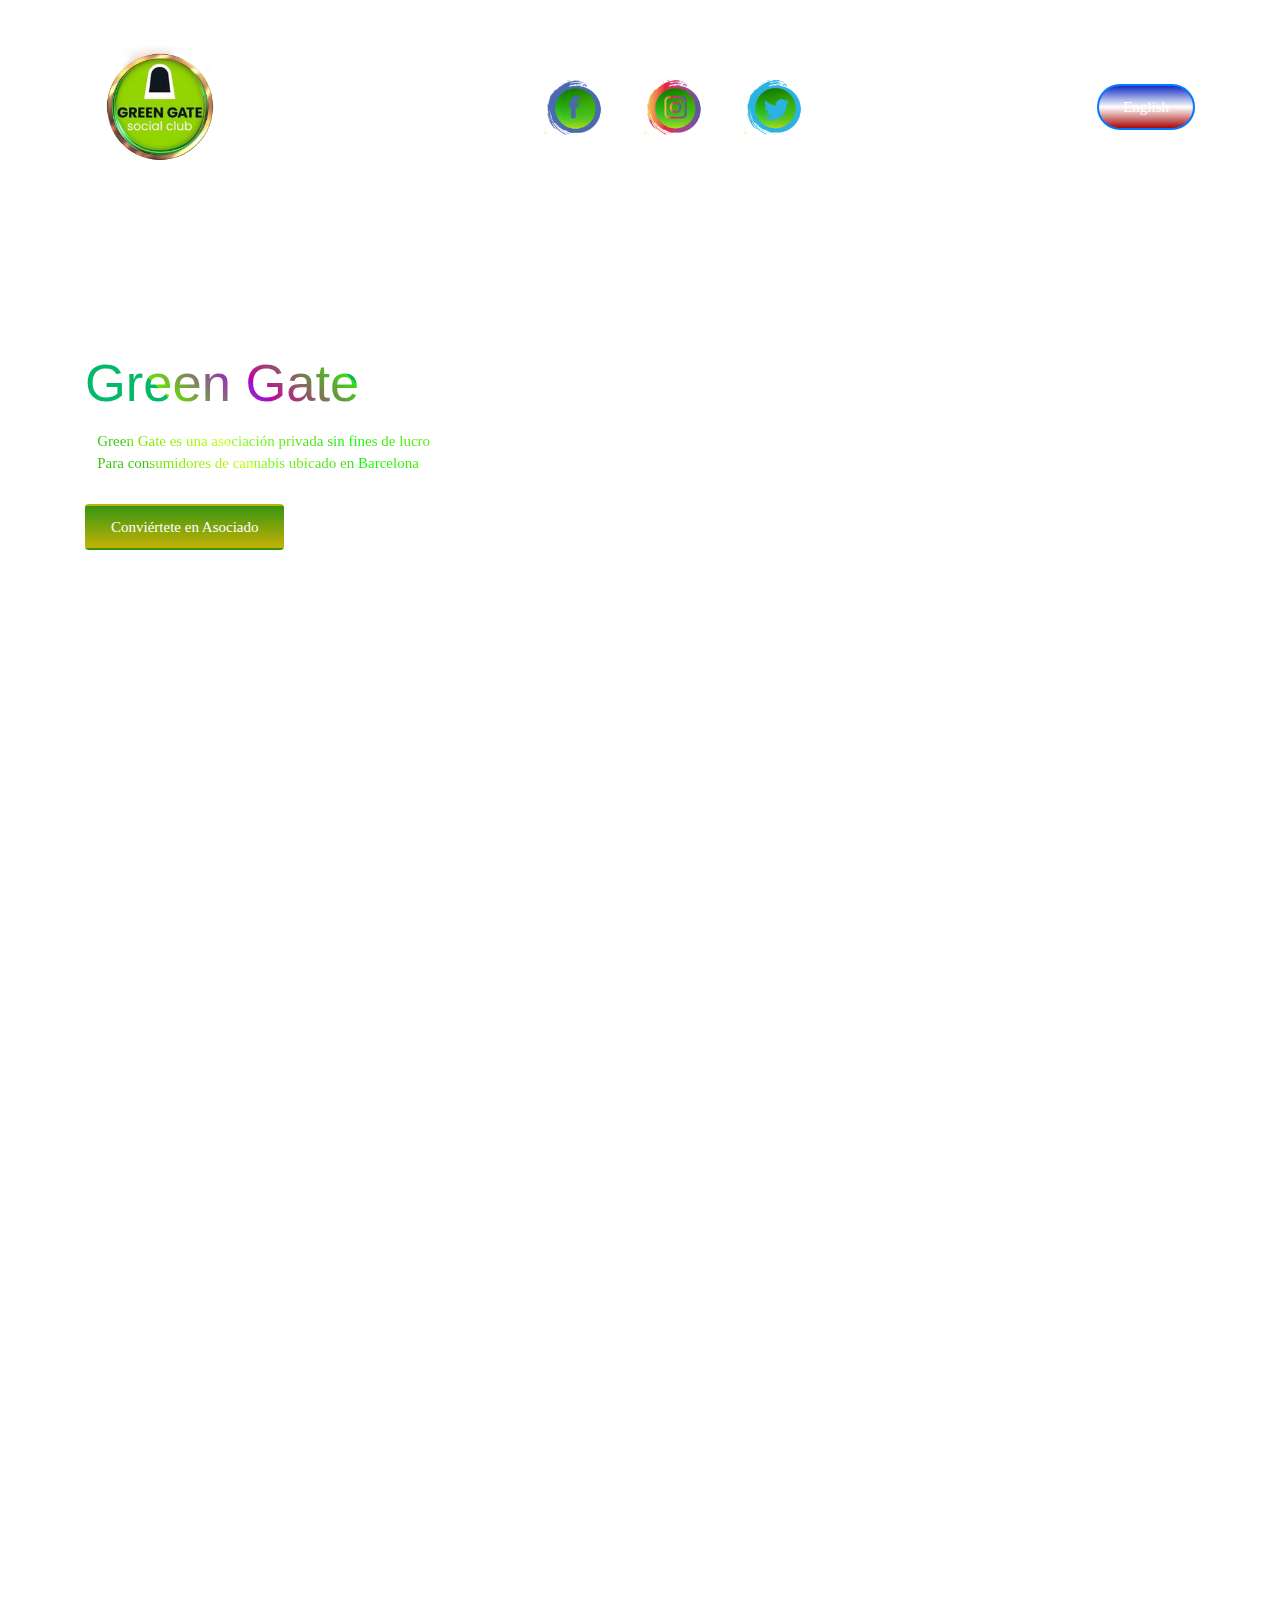
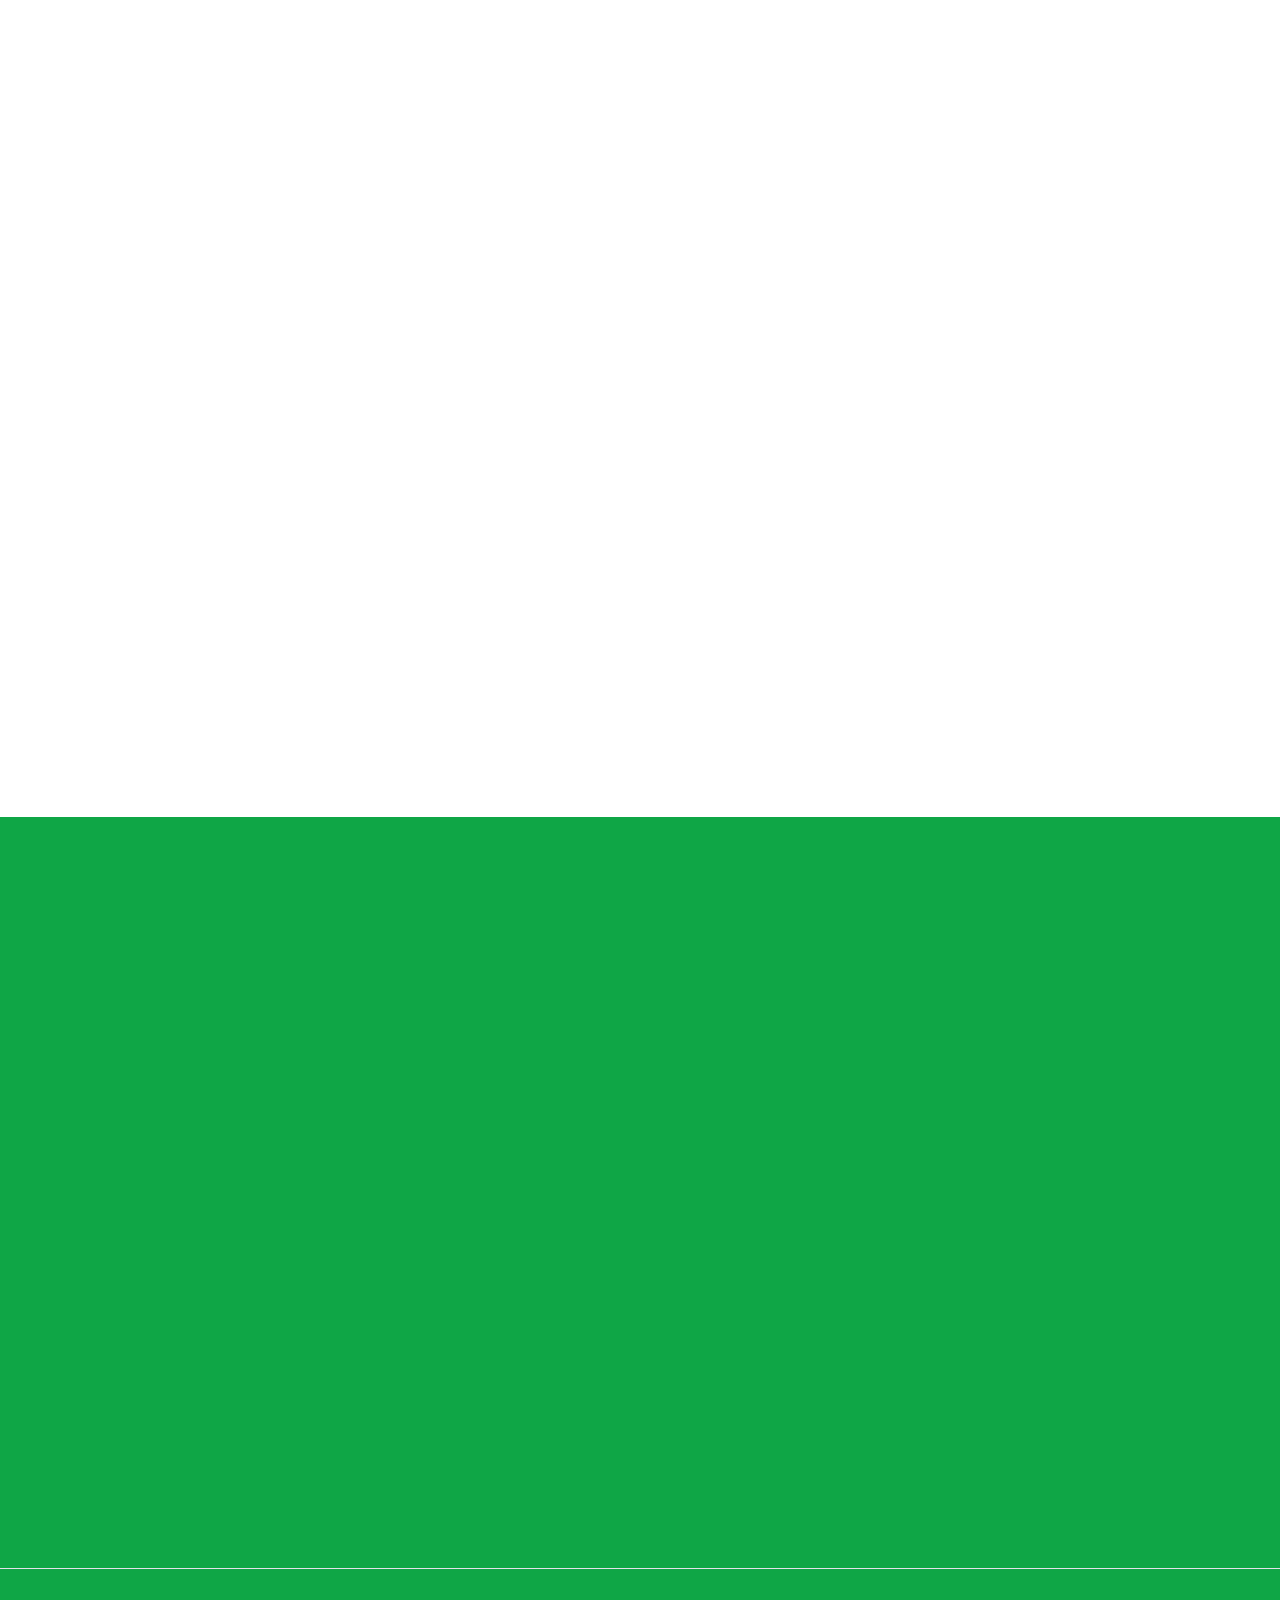
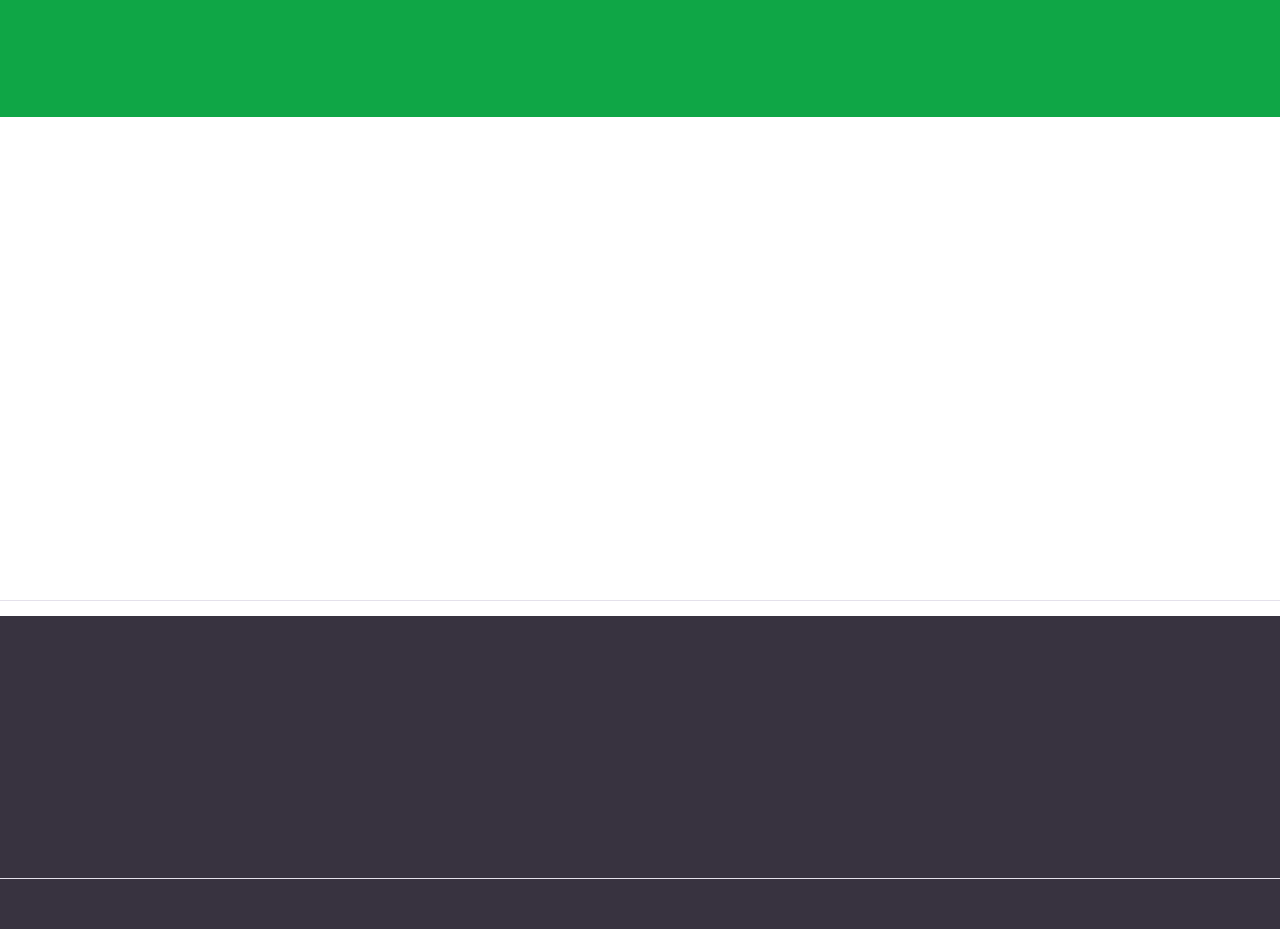
==== commit 582fa5f2: "Add files via upload" ====
--- a/index-ES.html
+++ b/index-ES.html
@@ -51,7 +51,7 @@
         <li class="nav-item dropdown active">
            </li>
       <li class="nav-item">
-          <a class="nav-link" href="https://www.facebook.com/Green-Gate-263067402261282"><img src="assets/img/Facebook.png" alt="" width="70" ></a>
+          <a class="nav-link" href="https://www.facebook.com/Green-Gate-Barcelona-Private-social-club-104260468694372"><img src="assets/img/Facebook.png" alt="" width="70" ></a>
         </li>
         <li class="nav-item">
           <a class="nav-link" href="https://www.instagram.com/green_g4te/"><img src="assets/img/Instagram.png" alt="" width="70" ></a>
@@ -62,13 +62,13 @@
        
       </ul>
       <div class="ml-auto my-2 my-lg-0">
-        <a href="index-2.html" class="btn btn-primary2 rounded-pill">English</a>
+        <a href="index.html" class="btn btn-primary2 rounded-pill">English</a>
       </div>
     </div>
   </div>
 </nav>
 
-<div class="page-hero-section bg-image hero-home-2" style="background-image: url(assets/img/bg_hero_2.png);">
+<div class="page-hero-section bg-image hero-home-2" style="background-image: url(assets/img/bg_hero_4.png);">
   <div class="hero-caption">
     <div class="container fg-white h-100">
       <div class="row align-items-center h-100">
@@ -86,7 +86,6 @@
     </div>
   </div>
 </div>
-<div class="page-hero-section bg-image hero-home-1" style="background-image: url(assets/img/bg_1_Page2.png);">
 <div class="page-section no-scroll">
   <div class="container">
     <h2 class="gradient-text text-center wow fadeIn">Green Gate Asociación de Cannabis</h2>
@@ -119,16 +118,15 @@
                 <img src="assets/img/icons/concept.png" alt="">
               </div>
               <h5 class="fg-gray">Ubicación Barcelona</h5>
-              <p class="fs-small">Situada en el corazón de Barcelona.<br>Carrer del Consell de Cent, 230
-            </p>
+              <p class="fs-small">Situada en el corazón de Barcelona.<br>Carrer del Consell de Cent, 230</p>
             </div>
           </div>
-          </div>
-        </div>
-      </div>
-    </div>
-  </div>
-</div>
+        </div>
+      </div>
+    </div>
+  </div>
+</div>
+
   <div class="page-section no-scroll">
   <div class="container">
     <div class="row align-items-center">
@@ -167,9 +165,7 @@
   <div class="numbertext"></div>
   <img src="assets/img/Clean_Local/Loc_3_2000x1150.png" style="width:100%">
   <div class="text"></div>
-</div>
-
-</div>
+
 <br>
 
 <div style="text-align:center">
@@ -199,6 +195,10 @@
   setTimeout(showSlides, 2000); // Change image every 2 seconds
 }
 </script>
+</div>
+
+</div>
+<hr>
 <!-- Clients -->
 <div class="page-section">
   <div class="container">
@@ -253,84 +253,6 @@
 
 <hr>
 
-<!-- Testimonials -->
-<div class="page-section">
-  <div class="container">
-    <div class="row justify-content-center text-center">
-      <div class="col-lg-6 wow fadeIn">
-        <h2 class="gradient-text" >Opiniones</h2>
-      </div>
-    </div>
-  </div>
-  <div class="container-fluid">
-    <div class="owl-carousel stack-carousel mt-5 wow fadeInUp">
-      <div class="item">
-        <div class="ratings fs-small py-3">
-          <span class="icon mai-star"></span>
-          <span class="icon mai-star"></span>
-          <span class="icon mai-star"></span>
-          <span class="icon mai-star"></span>
-          <span class="icon mai-star"></span>
-        </div>
-  
-        <div class="caption">Un gran club. El personal es muy amable y tiene buen ambiente. Todos los fines de semana hay buena música. <br>
-La variedad de habitaciones asegura que se sienta cómodo y pueda relajarse por completo, especialmente con amigos.</div>
-  
-        <div class="avatar mt-3">
-          <div class="avatar-img">
-            <img src="assets/img/person/person_1.png" alt="">
-          </div>
-          <div class="avatar-caption">
-            <p class="mb-0 fw-medium fg-primary">Adam Gracikowski</p>
-            <div class="fs-vsmall fw-medium">Asociado</div>
-          </div>
-        </div>
-      </div>
-      <div class="item">
-        <div class="ratings fs-small py-3">
-          <span class="icon mai-star"></span>
-          <span class="icon mai-star"></span>
-          <span class="icon mai-star"></span>
-          <span class="icon mai-star"></span>
-          <span class="icon mai-star"></span>
-        </div>
-  
-        <div class="caption"></div>
-  
-        <div class="avatar mt-3">
-          <div class="avatar-img">
-            <img src="assets/img/person/person_2.png" alt="">
-          </div>
-          <div class="avatar-caption">
-            <p class="mb-0 fw-medium fg-primary">Galih Raugana</p>
-            <div class="fs-vsmall fw-medium">Graphic Designer</div>
-          </div>
-        </div>
-      </div>
-      <div class="item">
-        <div class="ratings fs-small py-3">
-          <span class="icon mai-star"></span>
-          <span class="icon mai-star"></span>
-          <span class="icon mai-star"></span>
-          <span class="icon mai-star"></span>
-          <span class="mai-star"></span>
-        </div>
-  
-        <div class="caption">Lorem ipsum dolor, sit amet consectetur adipisicing elit. Rem distinctio esse eum laudantium necessitatibus autem perferendis quod ipsum eaque.</div>
-  
-        <div class="avatar mt-3">
-          <div class="avatar-img">
-            <img src="assets/img/person/person_3.png" alt="">
-          </div>
-          <div class="avatar-caption">
-            <p class="mb-0 fw-medium fg-primary">Galih Raugana</p>
-            <div class="fs-vsmall fw-medium">Data Analyst</div>
-          </div>
-        </div>
-      </div>
-    </div>
-  </div>
-</div>
 
 
 
@@ -344,7 +266,7 @@
           <img src="assets/favicon-light.png" alt="" height="80">
         </div>
         <h3 class="gradient-text mb-3"><span class="fg-primary">Green</span>Gate</h3>
-        <p class="gradient-text caption">Green Gate es una asociación privada sin fines de lucro
+        <p class="gradient-text caption">Green Gate es una asociación privada sin fines de lucro<br>
 Para consumidores de cannabis ubicados en Barcelona.</p>
 
        
